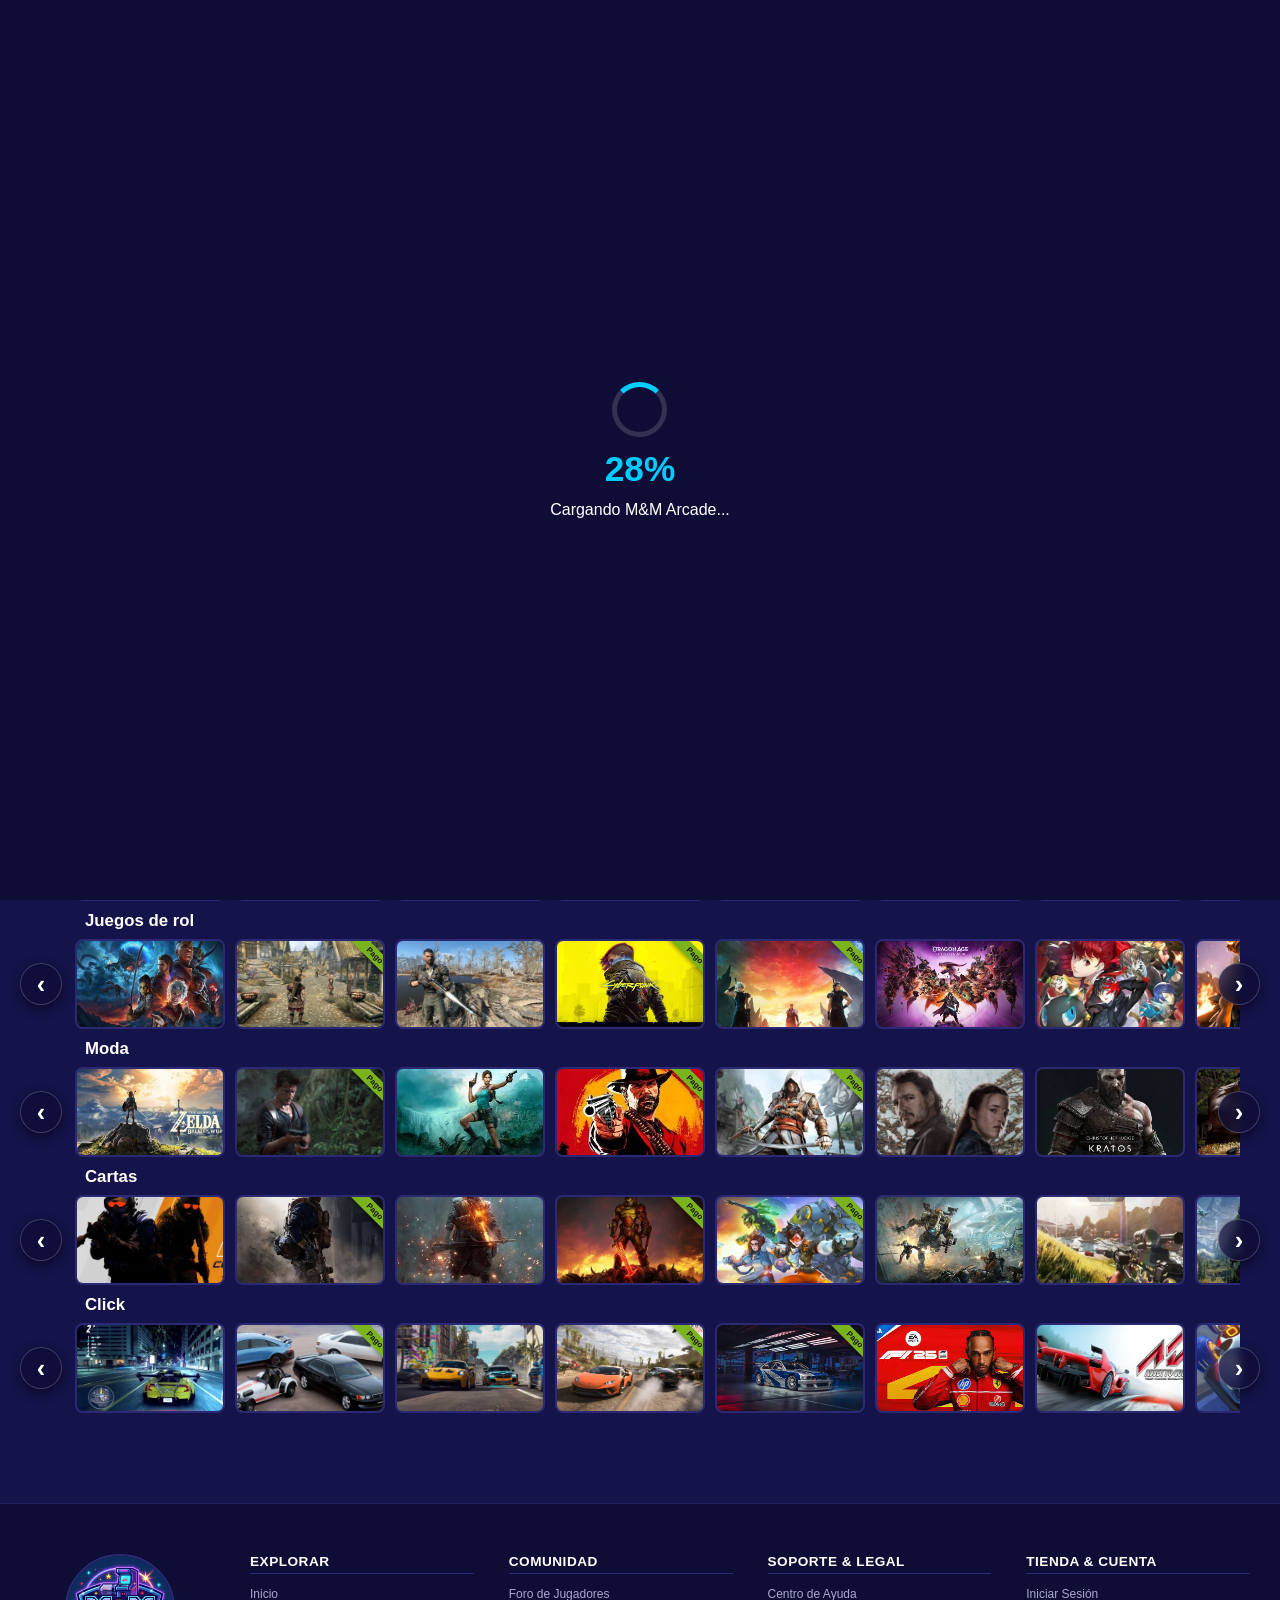
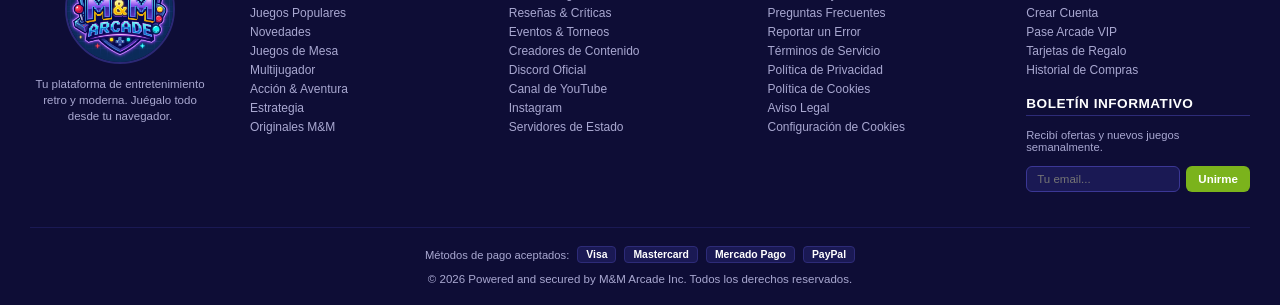
==== TP2/index.html @ 1d1cae86 "Muevo entrega completa a carpeta TP2" ====
<!DOCTYPE html>
<html lang="es">

<head>
  <meta charset="UTF-8">
  <meta name="viewport" content="width=device-width, initial-scale=1.0">
  <title>M&M Arcade</title>
  <!-- Estilos globales compartidos -->
  <link rel="stylesheet" href="css/styles.css">
  <!-- Estilos específicos de la portada -->
  <link rel="stylesheet" href="css/index.css">
</head>

<body>
<div id="loaderScreen" class="loader-screen">
  <div class="loader-content">
    <div class="spinner"></div>
    <span id="loaderPercent" class="loader-percent">0%</span>
    <p>Cargando M&M Arcade...</p>
  </div>
</div>
  <!-- =========================================================
       Navegación Superior (Navbar)
       ========================================================= -->
  <header class="navbar">
    <div class="navbar-container">
      
      <!-- Botón de Menú Hamburguesa + logo-->
      <div class="nav-left">
        <button id="btnOpenMenu" class="icon-btn" aria-label="Abrir menú">
          <img src="Assets/Iconos/Menu.png" alt="Menú" class="hamburger-icon-img">
        </button>
        <div class="brand-logo">
          <a href="index.html" class="logo-link">
            <span class="logo-text">
              <span class="logo-mm">M&M</span>
              <span class="logo-arcade">ARCADE</span>
            </span>
          </a>
        </div>
      </div>

      <!-- Barra de Búsqueda -->
      <div class="nav-center">
        <div class="search-box">
          <!-- ÍCONO LUPA SVG/PNG -->
          <img src="Assets/Iconos/Search.png" alt="Buscar" class="search-icon-img">
          <input type="text" placeholder="Buscar juegos..." class="search-input">
        </div>
      </div>

      <!-- Botón Perfil de Usuario con Avatar -->
      <div class="nav-right">
        <button id="btnOpenUserMenu" class="user-avatar-btn">
        <img src="Assets/Iconos/Avatar.png" alt="Perfil de usuario" class="user-avatar-img">
        </button>
      </div>

    </div>
  </header>


  <!-- =========================================================
       Menú Desplegable Lateral (Navegación Principal)
       ========================================================= -->

<aside id="sideMenu" class="side-menu">
  <div class="side-menu-header">
    <div class="side-menu-brand">
      <!-- Logo o Icono del juego en el menú -->
      <img src="Assets/LogoChico.jpeg" alt="M&M Games" class="mini-logo-img">
      <span class="side-menu-title">Games</span>
    </div>
    <button id="btnCloseMenu" class="close-btn" aria-label="Cerrar menú">✕</button>
  </div>

  <nav class="side-menu-nav">
    <ul>
      <li><a href="#"><img src="Assets/Iconos/home.png" alt="Inicio" class="menu-icon-img">Inicio</a></li>
      <li><a href="#"><img src="Assets/Iconos/recientes.png" alt="Recientes" class="menu-icon-img">Recientes</a></li>
      <li><a href="#"><img src="Assets/Iconos/nuevos.png" alt="Nuevos" class="menu-icon-img">Nuevos</a></li>
      <li><a href="#"><img src="Assets/Iconos/moda.png" alt="De moda" class="menu-icon-img">De moda</a></li>
      <li><a href="#"><img src="Assets/Iconos/actualizados.png" alt="Actualizados" class="menu-icon-img">Actualizados</a></li>
      <li><a href="#"><img src="Assets/Iconos/multijugador.png" alt="Multijugador" class="menu-icon-img">Multijugador</a></li>
      <li><a href="#"><img src="Assets/Iconos/original.png" alt="Originales" class="menu-icon-img">Originales</a></li>
      <li><a href="#"><img src="Assets/Iconos/pagos.png" alt="Pagos" class="menu-icon-img">Pagos</a></li>
    </ul>

    <hr class="menu-divider">

    <!-- INICIO DE EDICIÓN: VÍNCULOS HASH A LOS IDS DE LAS SECCIONES DE CATEGORÍA -->
    <ul class="categories-list">
      <li><a href="#cat-aventura">Aventura</a></li>
      <li><a href="#cat-disparos">Disparos</a></li>
      <li><a href="#cat-autos">Autos</a></li>
      <li><a href="#cat-rol">Juegos de rol</a></li>
      <li><a href="#cat-moda">Moda</a></li>
      <li><a href="#cat-cartas">Cartas</a></li>
      <li><a href="#cat-click">Click</a></li>
    </ul>
    <!-- FIN DE EDICIÓN: VÍNCULOS HASH A LOS IDS DE LAS SECCIONES DE CATEGORÍA -->
  </nav>
</aside>


  <!-- =========================================================
       Menú Desplegable del Perfil de Usuario (Derecha)
       ========================================================= -->

       <div id="userMenu" class="user-popover">
        <div class="user-popover-arrow"></div>
        <div class="user-popover-header">
          <span class="user-name">Nombre del usuario</span>
          <button id="btnCloseUserMenu" class="close-btn-sm" aria-label="Cerrar menú usuario">✕</button>
        </div>  
      
        <ul class="user-menu-list">
          <li><a href="#"><img src="Assets/Iconos/perfil.png" alt="Mi Perfil" class="menu-icon-img">Mi Perfil</a></li>
          <li><a href="#"><img src="Assets/Iconos/favorito.png" alt="Favoritos" class="menu-icon-img">Favoritos</a></li>
          <li><a href="#"><img src="Assets/Iconos/compras.png" alt="Mis Compras" class="menu-icon-img">Mis Compras</a></li>
          <li><a href="#"><img src="Assets/Iconos/config.png" alt="Configuración" class="menu-icon-img">Configuración</a></li>
          <li><a href="#"><img src="Assets/Iconos/carrito.png" alt="Carrito" class="menu-icon-img">Carrito</a></li>
          <li><a href="#"><img src="Assets/Iconos/dark.png" alt="Dark Mode" class="menu-icon-img">Dark Mode</a></li>
          <li><a href="#"><img src="Assets/Iconos/soporte.png" alt="Ayuda Soporte" class="menu-icon-img">Ayuda Soporte</a></li>
          <li><a href="login.html"><img src="Assets/Iconos/logout.png" alt="Cerrar Sesión" class="menu-icon-img">Cerrar Sesión</a></li>
        </ul>
      </div>

  <!-- Capa oscura para cerrar menús al tocar afuera -->
  <div id="backdropOverlay" class="backdrop-overlay"></div>


  <!-- =========================================================
       Contenido Principal de la Página (Home)
       ========================================================= -->

  <main class="main-content">

    <!-- Carrusel Principal (Tarjetas Horizontales Destacadas) -->
    <section class="hero-carousel-section">
      <div class="carousel-wrapper">
        <button class="carousel-arrow left-arrow" id="heroLeftArrow">&#8249;</button>
    
        <div class="hero-cards-container" id="heroCardsContainer">
          <article class="hero-card pos-left">
            <img src="Assets/caratula.png" alt="Juego Destacado 1" class="card-img">
            <div class="card-gradient-overlay"></div>
            <span class="game-title">Peg solitarie: Edicion Tomb Rider</span>
          </article>
    
          <article class="hero-card pos-center">
            <img src="Assets/caratula.png" alt="Juego Destacado 2" class="card-img">
            <div class="card-gradient-overlay"></div>
            <span class="game-title">Peg solitarie: Edicion Tomb Rider</span>
          </article>
    
          <article class="hero-card pos-right">
            <img src="Assets/caratula.png" alt="Juego Destacado 3" class="card-img">
            <div class="card-gradient-overlay"></div>
            <span class="game-title">Peg solitarie: Edicion Tomb Rider</span>
          </article>
        </div>
    
        <button class="carousel-arrow right-arrow" id="heroRightArrow">&#8250;</button>
      </div>
    </section>

    <!-- =========================================================
         CATÁLOGO DINÁMICO API V2 / FALLBACK LOCAL
         ========================================================= -->
    <section class="category-block">
      <h2 class="category-title">Catálogo Completo</h2>
      <div class="carousel-wrapper">
        <button class="carousel-arrow left-arrow btn-hover-2">&#8249;</button>

        <div class="category-cards-container" id="api-games-container">
        </div>

        <button class="carousel-arrow right-arrow btn-hover-2">&#8250;</button>
      </div>
    </section>

    <!-- =========================================================
         Categorías de Juegos (Carruseles Horizontales Hardcodeados)
         ========================================================= -->

    <!-- INICIO DE EDICIÓN: AGREGADOS IDS ÚNICOS A CADA SECCIÓN DE CATEGORÍA PARA PERMITIR SCROLL DESDE EL MENÚ -->
    <!-- Categoría 1: Aventura -->
    <section class="category-block" id="cat-aventura">
      <h2 class="category-title">Aventura</h2>
      <div class="carousel-wrapper">
        <button class="carousel-arrow left-arrow btn-hover-2" id="heroLeftArrow">&#8249;</button>

        <div class="category-cards-container">
          <article class="game-card">
            <img src="Assets/The Legend of Zelda.avif" alt="The Legend of Zelda: Breath of the Wild" class="card-img">
            <div class="card-gradient-overlay"></div>
            <span class="game-title">The Legend of Zelda: Breath of the Wild</span>
          </article>

          <article class="game-card is-paid">
            <img src="Assets/uncharted.jpeg" alt="Uncharted 4: A Thief's End" class="card-img">
            <span class="badge-pago">Pago</span>
            <div class="card-gradient-overlay"></div>
            <span class="game-title">Uncharted 4: A Thief's End</span>
          </article>

          <article class="game-card">
            <img src="Assets/Tomb Raider.jpeg" alt="Tomb Raider" class="card-img">
            <div class="card-gradient-overlay"></div>
            <span class="game-title">Tomb Raider</span>
          </article>

          <article class="game-card is-paid">
            <img src="Assets/Red Dead Redemption 2.webp" alt="Red Dead Redemption 2" class="card-img">
            <span class="badge-pago">Pago</span>
            <div class="card-gradient-overlay"></div>
            <span class="game-title">Red Dead Redemption 2</span>
          </article>

          <article class="game-card is-paid">
            <img src="Assets/Assassin's Creed.webp" alt="Assassin's Creed IV: Black Flag" class="card-img">
            <span class="badge-pago">Pago</span>
            <div class="card-gradient-overlay"></div>
            <span class="game-title">Assassin's Creed IV: Black Flag</span>
          </article>

          <article class="game-card">
            <img src="Assets/The Last of Us.jpeg" alt="The Last of Us" class="card-img">
            <div class="card-gradient-overlay"></div>
            <span class="game-title">The Last of Us</span>
          </article>

          <article class="game-card">
            <img src="Assets/God of War.webp" alt="God of War" class="card-img">
            <div class="card-gradient-overlay"></div>
            <span class="game-title">God of War</span>
          </article>

          <article class="game-card is-paid">
            <img src="Assets/Indiana Jones.webp" alt="Indiana Jones and the Great Circle" class="card-img">
            <span class="badge-pago">Pago</span>
            <div class="card-gradient-overlay"></div>
            <span class="game-title">Indiana Jones and the Great Circle</span>
          </article>

          <article class="game-card">
            <img src="Assets/Life is Strange.jpeg" alt="Life is Strange" class="card-img">
            <div class="card-gradient-overlay"></div>
            <span class="game-title">Life is Strange</span>
          </article>

          <article class="game-card is-paid">
            <img src="Assets/Ghost of Tsushima.webp" alt="Ghost of Tsushima" class="card-img">
            <span class="badge-pago">Pago</span>
            <div class="card-gradient-overlay"></div>
            <span class="game-title">Ghost of Tsushima</span>
          </article>
        </div>

        <button class="carousel-arrow right-arrow btn-hover-2" id="heroRightArrow">&#8250;</button>
      </div>
    </section>

    <!-- Categoría 2: Disparos -->
    <section class="category-block" id="cat-disparos">
      <h2 class="category-title">Disparos</h2>
      <div class="carousel-wrapper">
        <button class="carousel-arrow left-arrow btn-hover-2" id="heroLeftArrow">&#8249;</button>

        <div class="category-cards-container">
          <article class="game-card">
            <img src="Assets/Counter-Strike 2.webp" alt="Counter-Strike 2" class="card-img">
            <div class="card-gradient-overlay"></div>
            <span class="game-title">Counter-Strike 2</span>
          </article>

          <article class="game-card is-paid">
            <img src="Assets/Call of Duty.webp" alt="Call of Duty" class="card-img">
            <span class="badge-pago">Pago</span>
            <div class="card-gradient-overlay"></div>
            <span class="game-title">Call of Duty</span>
          </article>

          <article class="game-card">
            <img src="Assets/Battlefield 1.webp" alt="Battlefield 1" class="card-img">
            <div class="card-gradient-overlay"></div>
            <span class="game-title">Battlefield 1</span>
          </article>

          <article class="game-card is-paid">
            <img src="Assets/DOOM Eternal.webp" alt="DOOM Eternal" class="card-img">
            <span class="badge-pago">Pago</span>
            <div class="card-gradient-overlay"></div>
            <span class="game-title">DOOM Eternal</span>
          </article>

          <article class="game-card is-paid">
            <img src="Assets/Valorant.webp" alt="Valorant" class="card-img">
            <span class="badge-pago">Pago</span>
            <div class="card-gradient-overlay"></div>
            <span class="game-title">Valorant</span>
          </article>

          <article class="game-card">
            <img src="Assets/Overwatch.jpeg" alt="Overwatch" class="card-img">
            <div class="card-gradient-overlay"></div>
            <span class="game-title">Overwatch</span>
          </article>

          <article class="game-card">
            <img src="Assets/Apex Legends.webp" alt="Apex Legends" class="card-img">
            <div class="card-gradient-overlay"></div>
            <span class="game-title">Apex Legends</span>
          </article>

          <article class="game-card is-paid">
            <img src="Assets/Halo Infinite.webp" alt="Halo Infinite" class="card-img">
            <span class="badge-pago">Pago</span>
            <div class="card-gradient-overlay"></div>
            <span class="game-title">Halo Infinite</span>
          </article>

          <article class="game-card">
            <img src="Assets/Far Cry 6.jpeg" alt="Far Cry 6" class="card-img">
            <div class="card-gradient-overlay"></div>
            <span class="game-title">Far Cry 6</span>
          </article>

          <article class="game-card is-paid">
            <img src="Assets/Titanfall 2.webp" alt="Titanfall 2" class="card-img">
            <span class="badge-pago">Pago</span>
            <div class="card-gradient-overlay"></div>
            <span class="game-title">Titanfall 2</span>
          </article>
        </div>

        <button class="carousel-arrow right-arrow btn-hover-2" id="heroRightArrow">&#8250;</button>
      </div>
    </section>

    <!-- Categoría 3: Autos -->
    <section class="category-block" id="cat-autos">
      <h2 class="category-title">Autos</h2>
      <div class="carousel-wrapper">
        <button class="carousel-arrow left-arrow btn-hover-2" id="heroLeftArrow">&#8249;</button>

        <div class="category-cards-container">
          <article class="game-card">
            <img src="Assets/Forza Horizon.webp" alt="Forza Horizon" class="card-img">
            <div class="card-gradient-overlay"></div>
            <span class="game-title">Forza Horizon</span>
          </article>

          <article class="game-card is-paid">
            <img src="Assets/Gran Turismo.webp" alt="Gran Turismo" class="card-img">
            <span class="badge-pago">Pago</span>
            <div class="card-gradient-overlay"></div>
            <span class="game-title">Gran Turismo</span>
          </article>

          <article class="game-card">
            <img src="Assets/Need for Speed Heat.webp" alt="Need for Speed Heat" class="card-img">
            <div class="card-gradient-overlay"></div>
            <span class="game-title">Need for Speed Heat</span>
          </article>

          <article class="game-card is-paid">
            <img src="Assets/Burnout Paradise Remastered.jpeg" alt="Burnout Paradise Remastered" class="card-img">
            <span class="badge-pago">Pago</span>
            <div class="card-gradient-overlay"></div>
            <span class="game-title">Burnout Paradise Remastered</span>
          </article>

          <article class="game-card is-paid">
            <img src="Assets/Need for Speed Most Wanted.webp" alt="Need for Speed Most Wanted" class="card-img">
            <span class="badge-pago">Pago</span>
            <div class="card-gradient-overlay"></div>
            <span class="game-title">Need for Speed Most Wanted</span>
          </article>

          <article class="game-card">
            <img src="Assets/The Crew Motorfest.jpeg" alt="The Crew Motorfest" class="card-img">
            <div class="card-gradient-overlay"></div>
            <span class="game-title">The Crew Motorfest</span>
          </article>

          <article class="game-card">
            <img src="Assets/F1 25.jpeg" alt="F1 25" class="card-img">
            <div class="card-gradient-overlay"></div>
            <span class="game-title">F1 25</span>
          </article>

          <article class="game-card">
            <img src="Assets/Dirt Rally.jpeg" alt="Dirt Rally" class="card-img">
            <div class="card-gradient-overlay"></div>
            <span class="game-title">Dirt Rally</span>
          </article>
        </div>

        <button class="carousel-arrow right-arrow btn-hover-2" id="heroRightArrow">&#8250;</button>
      </div>
    </section>

    <!-- Categoría 4: Juegos de rol -->
    <section class="category-block" id="cat-rol">
      <h2 class="category-title">Juegos de rol</h2>
      <div class="carousel-wrapper">
        <button class="carousel-arrow left-arrow btn-hover-2" id="heroLeftArrow">&#8249;</button>

        <div class="category-cards-container">
          <article class="game-card">
            <img src="Assets/he Witcher.jpeg" alt="The Witcher 3: Wild Hunt" class="card-img">
            <div class="card-gradient-overlay"></div>
            <span class="game-title">The Witcher 3: Wild Hunt</span>
          </article>

          <article class="game-card is-paid">
            <img src="Assets/Elden Ring.jpeg" alt="Elden Ring" class="card-img">
            <span class="badge-pago">Pago</span>
            <div class="card-gradient-overlay"></div>
            <span class="game-title">Elden Ring</span>
          </article>

          <article class="game-card">
            <img src="Assets/Skyrim.jpeg" alt="Skyrim" class="card-img">
            <div class="card-gradient-overlay"></div>
            <span class="game-title">Skyrim</span>
          </article>

          <article class="game-card is-paid">
            <img src="Assets/Fallout 4.jpeg" alt="Fallout 4" class="card-img">
            <span class="badge-pago">Pago</span>
            <div class="card-gradient-overlay"></div>
            <span class="game-title">Fallout 4</span>
          </article>

          <article class="game-card is-paid">
            <img src="Assets/Cyberpunk 2077.jpeg" alt="Cyberpunk 2077" class="card-img">
            <span class="badge-pago">Pago</span>
            <div class="card-gradient-overlay"></div>
            <span class="game-title">Cyberpunk 2077</span>
          </article>

          <article class="game-card">
            <img src="Assets/Final Fantasy VII Rebirth.jpeg" alt="Final Fantasy VII Rebirth" class="card-img">
            <div class="card-gradient-overlay"></div>
            <span class="game-title">Final Fantasy VII Rebirth</span>
          </article>

          <article class="game-card">
            <img src="Assets/Persona 5 Royal.jpeg" alt="Persona 5 Royal" class="card-img">
            <div class="card-gradient-overlay"></div>
            <span class="game-title">Persona 5 Royal</span>
          </article>

          <article class="game-card">
            <img src="Assets/Dragon.jpeg" alt="Dragon Age: The Veilguard" class="card-img">
            <div class="card-gradient-overlay"></div>
            <span class="game-title">Dragon Age: The Veilguard</span>
          </article>

          <article class="game-card is-paid">
            <img src="Assets/Mario Kart 8 Deluxe.jpeg" alt="Mario Kart 8 Deluxe" class="card-img">
            <span class="badge-pago">Pago</span>
            <div class="card-gradient-overlay"></div>
            <span class="game-title">Mario Kart 8 Deluxe</span>
          </article>
        </div>

        <button class="carousel-arrow right-arrow btn-hover-2" id="heroRightArrow">&#8250;</button>
      </div>
    </section>

    <!-- Categoría 5: Moda -->
    <section class="category-block" id="cat-moda">
      <h2 class="category-title">Moda</h2>
      <div class="carousel-wrapper">
        <button class="carousel-arrow left-arrow btn-hover-2" id="heroLeftArrow">&#8249;</button>

        <div class="category-cards-container">
          <article class="game-card">
            <img src="Assets/The Legend of Zelda.avif" alt="The Legend of Zelda: Breath of the Wild" class="card-img">
            <div class="card-gradient-overlay"></div>
            <span class="game-title">The Legend of Zelda: Breath of the Wild</span>
          </article>

          <article class="game-card is-paid">
            <img src="Assets/uncharted.jpeg" alt="Uncharted 4: A Thief's End" class="card-img">
            <span class="badge-pago">Pago</span>
            <div class="card-gradient-overlay"></div>
            <span class="game-title">Uncharted 4: A Thief's End</span>
          </article>

          <article class="game-card">
            <img src="Assets/Tomb Raider.jpeg" alt="Tomb Raider" class="card-img">
            <div class="card-gradient-overlay"></div>
            <span class="game-title">Tomb Raider</span>
          </article>

          <article class="game-card is-paid">
            <img src="Assets/Red Dead Redemption 2.webp" alt="Red Dead Redemption 2" class="card-img">
            <span class="badge-pago">Pago</span>
            <div class="card-gradient-overlay"></div>
            <span class="game-title">Red Dead Redemption 2</span>
          </article>

          <article class="game-card is-paid">
            <img src="Assets/Assassin's Creed.webp" alt="Assassin's Creed IV: Black Flag" class="card-img">
            <span class="badge-pago">Pago</span>
            <div class="card-gradient-overlay"></div>
            <span class="game-title">Assassin's Creed IV: Black Flag</span>
          </article>

          <article class="game-card">
            <img src="Assets/The Last of Us.jpeg" alt="The Last of Us" class="card-img">
            <div class="card-gradient-overlay"></div>
            <span class="game-title">The Last of Us</span>
          </article>

          <article class="game-card">
            <img src="Assets/God of War.webp" alt="God of War" class="card-img">
            <div class="card-gradient-overlay"></div>
            <span class="game-title">God of War</span>
          </article>

          <article class="game-card is-paid">
            <img src="Assets/Indiana Jones.webp" alt="Indiana Jones and the Great Circle" class="card-img">
            <span class="badge-pago">Pago</span>
            <div class="card-gradient-overlay"></div>
            <span class="game-title">Indiana Jones and the Great Circle</span>
          </article>

          <article class="game-card">
            <img src="Assets/Life is Strange.jpeg" alt="Life is Strange" class="card-img">
            <div class="card-gradient-overlay"></div>
            <span class="game-title">Life is Strange</span>
          </article>

          <article class="game-card is-paid">
            <img src="Assets/Ghost of Tsushima.webp" alt="Ghost of Tsushima" class="card-img">
            <span class="badge-pago">Pago</span>
            <div class="card-gradient-overlay"></div>
            <span class="game-title">Ghost of Tsushima</span>
          </article>
        </div>

        <button class="carousel-arrow right-arrow btn-hover-2" id="heroRightArrow">&#8250;</button>
      </div>
    </section>

    <!-- Categoría 6: Cartas -->
    <section class="category-block" id="cat-cartas">
      <h2 class="category-title">Cartas</h2>
      <div class="carousel-wrapper">
        <button class="carousel-arrow left-arrow btn-hover-2" id="heroLeftArrow">&#8249;</button>

        <div class="category-cards-container">
          <article class="game-card">
            <img src="Assets/Counter-Strike 2.webp" alt="Counter-Strike 2" class="card-img">
            <div class="card-gradient-overlay"></div>
            <span class="game-title">Counter-Strike 2</span>
          </article>

          <article class="game-card is-paid">
            <img src="Assets/Call of Duty.webp" alt="Call of Duty" class="card-img">
            <span class="badge-pago">Pago</span>
            <div class="card-gradient-overlay"></div>
            <span class="game-title">Call of Duty</span>
          </article>

          <article class="game-card">
            <img src="Assets/Battlefield 1.webp" alt="Battlefield 1" class="card-img">
            <div class="card-gradient-overlay"></div>
            <span class="game-title">Battlefield 1</span>
          </article>

          <article class="game-card is-paid">
            <img src="Assets/DOOM Eternal.webp" alt="DOOM Eternal" class="card-img">
            <span class="badge-pago">Pago</span>
            <div class="card-gradient-overlay"></div>
            <span class="game-title">DOOM Eternal</span>
          </article>

          <article class="game-card is-paid">
            <img src="Assets/Valorant.webp" alt="Valorant" class="card-img">
            <span class="badge-pago">Pago</span>
            <div class="card-gradient-overlay"></div>
            <span class="game-title">Valorant</span>
          </article>

          <article class="game-card">
            <img src="Assets/Overwatch.jpeg" alt="Overwatch" class="card-img">
            <div class="card-gradient-overlay"></div>
            <span class="game-title">Overwatch</span>
          </article>

          <article class="game-card">
            <img src="Assets/Apex Legends.webp" alt="Apex Legends" class="card-img">
            <div class="card-gradient-overlay"></div>
            <span class="game-title">Apex Legends</span>
          </article>

          <article class="game-card is-paid">
            <img src="Assets/Halo Infinite.webp" alt="Halo Infinite" class="card-img">
            <span class="badge-pago">Pago</span>
            <div class="card-gradient-overlay"></div>
            <span class="game-title">Halo Infinite</span>
          </article>

          <article class="game-card">
            <img src="Assets/Far Cry 6.jpeg" alt="Far Cry 6" class="card-img">
            <div class="card-gradient-overlay"></div>
            <span class="game-title">Far Cry 6</span>
          </article>

          <article class="game-card is-paid">
            <img src="Assets/Titanfall 2.webp" alt="Titanfall 2" class="card-img">
            <span class="badge-pago">Pago</span>
            <div class="card-gradient-overlay"></div>
            <span class="game-title">Titanfall 2</span>
          </article>
        </div>

        <button class="carousel-arrow right-arrow btn-hover-2" id="heroRightArrow">&#8250;</button>
      </div>
    </section>

    <!-- Categoría 7: Click -->
    <section class="category-block" id="cat-click">
      <h2 class="category-title">Click</h2>
      <div class="carousel-wrapper">
        <button class="carousel-arrow left-arrow btn-hover-2" id="heroLeftArrow">&#8249;</button>

        <div class="category-cards-container">
          <article class="game-card">
            <img src="Assets/Forza Horizon.webp" alt="Forza Horizon" class="card-img">
            <div class="card-gradient-overlay"></div>
            <span class="game-title">Forza Horizon</span>
          </article>

          <article class="game-card is-paid">
            <img src="Assets/Gran Turismo.webp" alt="Gran Turismo" class="card-img">
            <span class="badge-pago">Pago</span>
            <div class="card-gradient-overlay"></div>
            <span class="game-title">Gran Turismo</span>
          </article>

          <article class="game-card">
            <img src="Assets/Need for Speed Heat.webp" alt="Need for Speed Heat" class="card-img">
            <div class="card-gradient-overlay"></div>
            <span class="game-title">Need for Speed Heat</span>
          </article>

          <article class="game-card is-paid">
            <img src="Assets/Burnout Paradise Remastered.jpeg" alt="Burnout Paradise Remastered" class="card-img">
            <span class="badge-pago">Pago</span>
            <div class="card-gradient-overlay"></div>
            <span class="game-title">Burnout Paradise Remastered</span>
          </article>

          <article class="game-card is-paid">
            <img src="Assets/Need for Speed Most Wanted.webp" alt="Need for Speed Most Wanted" class="card-img">
            <span class="badge-pago">Pago</span>
            <div class="card-gradient-overlay"></div>
            <span class="game-title">Need for Speed Most Wanted</span>
          </article>

          <article class="game-card">
            <img src="Assets/The Crew Motorfest.jpeg" alt="The Crew Motorfest" class="card-img">
            <div class="card-gradient-overlay"></div>
            <span class="game-title">The Crew Motorfest</span>
          </article>

          <article class="game-card">
            <img src="Assets/F1 25.jpeg" alt="F1 25" class="card-img">
            <div class="card-gradient-overlay"></div>
            <span class="game-title">F1 25</span>
          </article>

          <article class="game-card">
            <img src="Assets/Dirt Rally.jpeg" alt="Dirt Rally" class="card-img">
            <div class="card-gradient-overlay"></div>
            <span class="game-title">Dirt Rally</span>
          </article>
        </div>

        <button class="carousel-arrow right-arrow btn-hover-2" id="heroRightArrow">&#8250;</button>
      </div>
    </section>
    <!-- FIN DE EDICIÓN: AGREGADOS IDS ÚNICOS A CADA SECCIÓN DE CATEGORÍA -->

  </main>


  <!-- =========================================================
       Pie de Página Extendido (Fat Footer)
       ========================================================= -->
       
  <footer class="fat-footer">
  <div class="footer-container">
    
    <!-- Columna Logo + Resumen del sitio -->
    <div class="footer-brand-col">
      <div class="footer-logo-placeholder">
        <img src="Assets/LogoGrande.jpeg" alt="M&M Arcade Logo" class="footer-logo-img">
      </div>
      <p class="footer-brand-desc">Tu plataforma de entretenimiento retro y moderna. Juégalo todo desde tu navegador.</p>
    </div>

    <!-- Grilla de Enlaces Ampliada (4 Columnas) -->
    <div class="footer-links-grid">
      
      <!-- Columna 1: Explorar -->
      <div class="footer-col">
        <h4>Explorar</h4>
        <a href="index.html">Inicio</a>
        <a href="#">Juegos Populares</a>
        <a href="#">Novedades</a>
        <a href="#">Juegos de Mesa</a>
        <a href="#">Multijugador</a>
        <a href="#">Acción & Aventura</a>
        <a href="#">Estrategia</a>
        <a href="#">Originales M&M</a>
      </div>

      <!-- Columna 2: Comunidad & Social -->
      <div class="footer-col">
        <h4>Comunidad</h4>
        <a href="#">Foro de Jugadores</a>
        <a href="#">Reseñas & Críticas</a>
        <a href="#">Eventos & Torneos</a>
        <a href="#">Creadores de Contenido</a>
        <a href="#">Discord Oficial</a>
        <a href="#">Canal de YouTube</a>
        <a href="#">Instagram</a>
        <a href="#">Servidores de Estado</a>
      </div>

      <!-- Columna 3: Soporte & Legales -->
      <div class="footer-col">
        <h4>Soporte & Legal</h4>
        <a href="#">Centro de Ayuda</a>
        <a href="#">Preguntas Frecuentes</a>
        <a href="#">Reportar un Error</a>
        <a href="#">Términos de Servicio</a>
        <a href="#">Política de Privacidad</a>
        <a href="#">Política de Cookies</a>
        <a href="#">Aviso Legal</a>
        <a href="#">Configuración de Cookies</a>
      </div>

      <!-- Columna 4: Tienda & Newsletter -->
      <div class="footer-col footer-col-newsletter">
        <h4>Tienda & Cuenta</h4>
        <a href="login.html">Iniciar Sesión</a>
        <a href="register.html">Crear Cuenta</a>
        <a href="#">Pase Arcade VIP</a>
        <a href="#">Tarjetas de Regalo</a>
        <a href="#">Historial de Compras</a>
        
        <h4 style="margin-top: 14px;">Boletín Informativo</h4>
        <p class="newsletter-desc">Recibí ofertas y nuevos juegos semanalmente.</p>
        <form class="footer-newsletter-form" onsubmit="event.preventDefault();">
          <input type="email" placeholder="Tu email..." required>
          <button type="submit">Unirme</button>
        </form>
      </div>

    </div>

  </div>

  <!-- Sección inferior: Medios de pago y Copyright -->
  <div class="footer-bottom">
    <div class="footer-payments">
      <span>Métodos de pago aceptados:</span>
      <span class="payment-badge">Visa</span>
      <span class="payment-badge">Mastercard</span>
      <span class="payment-badge">Mercado Pago</span>
      <span class="payment-badge">PayPal</span>
    </div>
    <p>© 2026 Powered and secured by M&M Arcade Inc. Todos los derechos reservados.</p>
  </div>
</footer>

  <!-- JS común a todo el sitio -->
  <script src="js/script.js"></script>
  <!-- JS exclusivo de la portada -->
  <script src="js/index.js"></script>
</body>
</html>
---- TP2/css/styles.css ----
/* =========================================================
   1. RESET GENERAL Y VARIABLES DE COLOR
   ========================================================= */
   * {
    margin: 0;
    padding: 0;
    box-sizing: border-box;
  }
  
  :root {
    --bg-main: #14134a;          /* Azul oscuro de fondo general */
    --bg-header: #0e0d36;        /* Azul aún más oscuro para el header */
    --bg-card: #2b2875;          /* Púrpura/Azul para las tarjetas por defecto */
    --primary-green: #7bb31c;     /* Verde para el botón 'A Jugar' y badge 'Pago' */
    --primary-green-hover: #93d424; /* Verde más claro al hacer hover */
    --text-white: #ffffff;
    --text-muted: #a9a8d1;
    --navbar-height: 64px;       /* Alto real del navbar sticky */
  }
  
  body {
    font-family: Arial, Helvetica, sans-serif;
    background-color: var(--bg-main);
    color: var(--text-white);
    overflow-x: hidden;
  }
  
  /* =========================================================
     2. NAVBAR SUPERIOR (UNIFORME, LOGO M&M ARCADE E ÍCONOS)
     ========================================================= */
  .navbar {
    background-color: var(--bg-header);
    position: sticky;
    top: 0;
    z-index: 100;
    border-bottom: 1px solid #1f1d5e;
    height: 64px;
    display: flex;
    align-items: center;
  }
  
  .navbar-container {
    display: grid;
    grid-template-columns: 1fr 2fr 1fr;
    align-items: center;
    width: 100%;
    max-width: 100%;
    padding: 0 40px;
  }
  
  .nav-left {
    display: flex;
    align-items: center;
    gap: 16px;
  }
  
  .nav-center {
    display: flex;
    justify-content: center;
  }
  
  .nav-right {
    display: flex;
    justify-content: flex-end;
  }
  
  .icon-btn {
    background: none;
    border: none;
    cursor: pointer;
    padding: 4px;
    display: flex;
    align-items: center;
    justify-content: center;
    transition: transform 0.2s ease, filter 0.2s ease;
  }
  
  .hamburger-icon-img {
    width: 26px;
    height: 26px;
    object-fit: contain;
    display: block;
    filter: drop-shadow(0 0 5px rgba(0, 204, 255, 0.8));
    transition: transform 0.2s ease, filter 0.2s ease;
  }
  
  .icon-btn:hover {
    transform: scale(1.12);
  }
  
  .icon-btn:hover .hamburger-icon-img {
    transform: scale(1.12);
    filter: drop-shadow(0 0 10px rgba(0, 204, 255, 1));
  }
  
  .logo-link {
    display: flex;
    align-items: center;
    gap: 10px;
    text-decoration: none;
  }
  
  .logo-img {
    max-height: 35px;
    width: auto;
    display: block;
    object-fit: contain;
  }
  
  .logo-text {
    font-family: 'Arial Black', Gadget, sans-serif;
    font-weight: 900;
    font-size: 1.25rem;
    letter-spacing: 1px;
    display: flex;
    align-items: center;
    gap: 6px;
    user-select: none;
  }
  
  .logo-mm {
    color: #00a2ff;
    -webkit-text-stroke: 1.5px #ffe600;
    text-shadow: 0 0 6px rgba(255, 230, 0, 0.4);
  }
  
  .logo-arcade {
    color: #8b3dff;
    font-size: 1.15rem;
    -webkit-text-stroke: 1.2px #00e1ff;
    text-shadow: 0 0 8px rgba(0, 225, 255, 0.5);
  }
  
  .search-box {
    width: 100%;
    max-width: 500px;
    position: relative;
    display: flex;
    align-items: center;
  }
  
  .search-icon-img {
    position: absolute;
    left: 14px;
    width: 18px;
    height: 18px;
    object-fit: contain;
    filter: brightness(0) invert(1) drop-shadow(0 0 4px rgba(0, 204, 255, 0.6));
    opacity: 0.9;
  }
  
  .search-input {
    width: 100%;
    background-color: #1a1954;
    border: 1px solid #3b3795;
    border-radius: 20px;
    padding: 8px 16px 8px 38px;
    color: white;
    outline: none;
  }
  
/* =========================================================
   ANIMACIÓN AVATAR: GIRO ESTILO FICHA DE ARCADE
   ========================================================= */

   .user-avatar-btn {
    position: relative;
    background: transparent;
    border: none;
    cursor: pointer;
    padding: 0;
    display: flex;
    align-items: center;
    justify-content: center;
    perspective: 600px; /* PERMITE EL EFECTO 3D DE GIRO */
  }
  
  .user-avatar-img {
    width: 40px;
    height: 40px;
    border-radius: 50%;
    object-fit: cover;
    border: 2px solid #00ccff;
    transition: box-shadow 0.3s ease, border-color 0.3s ease;
  }
  
  /* EFECTO HOVER: BRILLO CELESTE ARCADE */
  .user-avatar-btn:hover .user-avatar-img {
    border-color: var(--primary-green, #7bb31c);
    box-shadow: 0 0 12px rgba(123, 179, 28, 0.7);
    animation: arcadeCoinFlip 0.6s cubic-bezier(0.4, 0, 0.2, 1);
  }
  
  
  /* KEYFRAMES REQUERIDOS: GIRO 3D + SCALE + SKEW */
  @keyframes arcadeCoinFlip {
    0% {
      transform: rotateY(0deg) scale(1) skewY(0deg);
    }
    50% {
      transform: rotateY(180deg) scale(1.18) skewY(-4deg);
      box-shadow: 0 0 20px rgba(0, 204, 255, 0.9);
    }
    80% {
      transform: rotateY(360deg) scale(0.92) skewY(2deg);
    }
    100% {
      transform: rotateY(360deg) scale(1) skewY(0deg);
    }
  }
  
  /* =========================================================
     3. MENÚ DESPLEGABLE LATERAL (IZQUIERDA)
     ========================================================= */
  .side-menu {
    position: fixed;
    top: 0;
    left: -280px;
    width: 260px;
    height: 100vh;
    background-color: var(--bg-header);
    z-index: 200;
    transition: left 0.3s ease-in-out;
    padding: 20px;
    overflow-y: auto;
  }
  
  .side-menu.active {
    left: 0;
  }
  
  .side-menu-header {
    display: flex;
    align-items: center;
    justify-content: space-between;
    margin-bottom: 24px;
  }
  
  .side-menu-brand {
    display: flex;
    align-items: center;
    gap: 10px;
    font-weight: bold;
  }
  
  .mini-logo-img {
    max-height: 24px;
    width: auto;
    object-fit: contain;
  }
  
  .close-btn, .close-btn-sm {
    background: none;
    border: 1px solid #3b3795;
    color: white;
    border-radius: 50%;
    width: 28px;
    height: 28px;
    cursor: pointer;
    transition: border-color 0.2s ease, color 0.2s ease;
  }
  
  .close-btn:hover, .close-btn-sm:hover {
    border-color: #00ccff;
    color: #00ccff;
  }
  
  .side-menu-nav ul {
    list-style: none;
  }
  
  .side-menu-nav li {
    margin-bottom: 12px;
  }
  
  .side-menu-nav a {
    color: var(--text-white);
    text-decoration: none;
    font-size: 0.95rem;
    display: flex;
    align-items: center;
    padding: 6px 0;
    transition: color 0.2s;
  }
  
  .side-menu-nav a:hover {
    color: #00ccff;
  }
  
  .menu-icon-img {
    width: 20px !important;
    height: 20px !important;
    min-width: 20px !important;
    min-height: 20px !important;
    object-fit: contain !important;
    margin-right: 14px;
    flex-shrink: 0;
    display: block;
    filter: brightness(0) invert(1) !important;
    opacity: 0.9;
    transition: filter 0.2s ease, opacity 0.2s ease, transform 0.2s ease;
  }
  
  .side-menu-nav a:hover .menu-icon-img,
  .user-menu-list a:hover .menu-icon-img {
    filter: brightness(0) invert(1) drop-shadow(0 0 5px #00ccff) !important;
    opacity: 1;
    transform: scale(1.1);
  }
  
  .menu-divider {
    border: 0;
    height: 1px;
    background: #2d2b78;
    margin: 18px 0;
  }
  
  .backdrop-overlay {
    position: fixed;
    top: 0;
    left: 0;
    width: 100vw;
    height: 100vh;
    background: rgba(0, 0, 0, 0.5);
    z-index: 150;
    display: none;
  }
  
  .backdrop-overlay.active {
    display: block;
  }
  
  /* =========================================================
     4. MENÚ DESPLEGABLE USUARIO (DERECHA)
     ========================================================= */
  .user-popover {
    position: fixed;
    top: 60px;
    right: -320px;
    width: 260px;
    background-color: var(--bg-header);
    border-radius: 12px;
    padding: 18px;
    z-index: 200;
    box-shadow: 0 8px 24px rgba(0, 0, 0, 0.4);
    transition: right 0.3s ease-in-out;
  }
  
  .user-popover.active {
    right: 20px;
  }
  
  .user-popover-arrow {
    position: absolute;
    top: -8px;
    right: 18px;
    width: 0;
    height: 0;
    border-left: 8px solid transparent;
    border-right: 8px solid transparent;
    border-bottom: 8px solid var(--bg-header);
  }
  
  .user-popover-header {
    display: flex;
    align-items: center;
    gap: 10px;
    margin-bottom: 16px;
    border-bottom: 1px solid #2d2b78;
    padding-bottom: 12px;
  }
  
  .user-avatar-circle {
    width: 30px;
    height: 30px;
    border-radius: 50%;
    background: #3b3795;
    overflow: hidden;
  }
  
  .user-name {
    font-size: 0.9rem;
    font-weight: bold;
    flex: 1;
  }
  
  .user-menu-list {
    list-style: none;
  }
  
  .user-menu-list li {
    margin-bottom: 10px;
  }
  
  .user-menu-list a {
    color: var(--text-white);
    text-decoration: none;
    font-size: 0.88rem;
    display: flex;
    align-items: center;
    padding: 6px 0;
    transition: color 0.2s ease;
  }
  
  .user-menu-list a:hover {
    color: #00ccff;
  }
  
  /* =========================================================
     5. CONTENIDO GENERAL Y FLECHAS DE CARRUSEL
     ========================================================= */
  .main-content {
    width: 100%;
    max-width: 100%;
    padding: 30px 40px;
  }
  
  .carousel-wrapper {
    position: relative;
    display: flex;
    align-items: center;
  }
  
  .carousel-arrow {
    position: absolute;
    top: 50%;
    transform: translateY(-50%);
    z-index: 15;
    width: 42px;
    height: 42px;
    background-color: rgba(14, 13, 54, 0.75);
    border: 1px solid rgba(255, 255, 255, 0.2);
    border-radius: 50%;
    display: flex;
    align-items: center;
    justify-content: center;
    color: white;
    font-size: 1.6rem;
    font-weight: bold;
    cursor: pointer;
    box-shadow: 0 4px 12px rgba(0, 0, 0, 0.5);
    backdrop-filter: blur(4px);
    transition: background-color 0.2s ease, border-color 0.2s ease, transform 0.2s ease, color 0.2s ease;
  }
  
  .left-arrow { left: -20px; }
  .right-arrow { right: -20px; }
  
  .carousel-arrow:hover {
    background-color: var(--bg-header);
    border-color: #00ccff;
    color: #00ccff;
    transform: translateY(-50%) scale(1.08);
  }
  
  /* =========================================================
   6. FAT FOOTER EXTENDIDO
   ========================================================= */
.fat-footer {
  background-color: var(--bg-header);
  padding: 50px 30px 20px;
  margin-top: 50px;
  border-top: 1px solid #1f1d5e;
  width: 100%;
}

.footer-container {
  max-width: 1280px;
  margin: 0 auto;
  display: flex;
  gap: 40px;
  align-items: flex-start;
}

.footer-brand-col {
  width: 180px;
  flex-shrink: 0;
  display: flex;
  flex-direction: column;
  align-items: center;
  text-align: center;
}

.footer-logo-placeholder {
  width: 110px !important;
  height: 110px !important;
  border-radius: 50% !important;
  overflow: hidden !important;
  border: 2px solid #2b2875;
  background-color: #0e0d36;
  display: flex;
  align-items: center;
  justify-content: center;
  margin-bottom: 12px;
}

.footer-logo-placeholder img.footer-logo-img {
  width: 100% !important;
  height: 100% !important;
  object-fit: cover !important;
  display: block !important;
}

.footer-brand-desc {
  font-size: 0.72rem; /* LETRA MÁS CHICA */
  color: var(--text-muted);
  line-height: 1.4;
}

/* Grilla de 4 columnas de enlaces */
.footer-links-grid {
  display: grid;
  grid-template-columns: repeat(4, 1fr);
  gap: 20px 35px;
  flex: 1;
}

.footer-col {
  display: flex;
  flex-direction: column;
  gap: 5px;
}

.footer-col h4 {
  font-size: 0.85rem; /* TÍTULOS DE COLUMNA MÁS COMPACTOS */
  margin-bottom: 8px;
  color: var(--text-white);
  border-bottom: 1px solid #2d2b78;
  padding-bottom: 4px;
  text-transform: uppercase;
  letter-spacing: 0.5px;
}

.footer-col a {
  color: var(--text-muted);
  text-decoration: none;
  font-size: 0.75rem; /* ENLACES CON LETRA MÁS CHICA */
  transition: color 0.2s ease, transform 0.2s ease;
  display: inline-block;
}

.footer-col a:hover {
  color: #00ccff;
  transform: translateX(2px);
}

/* Newsletter dentro de la cuarta columna */
.newsletter-desc {
  font-size: 0.7rem;
  color: var(--text-muted);
  margin-bottom: 8px;
}

.footer-newsletter-form {
  display: flex;
  gap: 6px;
}

.footer-newsletter-form input {
  width: 100%;
  padding: 6px 10px;
  border-radius: 6px;
  border: 1px solid #3b3795;
  background-color: #1a1954;
  color: white;
  font-size: 0.72rem;
  outline: none;
}

.footer-newsletter-form input:focus {
  border-color: #00ccff;
}

.footer-newsletter-form button {
  background-color: var(--primary-green);
  color: white;
  border: none;
  border-radius: 6px;
  padding: 6px 12px;
  font-size: 0.72rem;
  font-weight: bold;
  cursor: pointer;
  transition: background-color 0.2s ease;
}

.footer-newsletter-form button:hover {
  background-color: var(--primary-green-hover);
}

/* Sección inferior con métodos de pago */
.footer-bottom {
  text-align: center;
  margin-top: 35px;
  padding-top: 18px;
  border-top: 1px solid #1a1954;
  font-size: 0.72rem; /* TEXTO INFERIOR MÁS CHICO */
  color: var(--text-muted);
  display: flex;
  flex-direction: column;
  gap: 10px;
  align-items: center;
}

.footer-payments {
  display: flex;
  align-items: center;
  gap: 8px;
  font-size: 0.7rem;
}

.payment-badge {
  background-color: #1a1954;
  border: 1px solid #2d2b78;
  padding: 2px 8px;
  border-radius: 4px;
  color: #ffffff;
  font-size: 0.65rem;
  font-weight: bold;
}
  
  /* =========================================================
     7. PANTALLA DE CARGA (LOADER 5s)
     ========================================================= */
  .loader-screen {
    position: fixed;
    top: 0;
    left: 0;
    width: 100vw;
    height: 100vh;
    background-color: #0e0d36;
    z-index: 9999;
    display: flex;
    align-items: center;
    justify-content: center;
  }
  
  .loader-content {
    display: flex;
    flex-direction: column;
    align-items: center;
    gap: 12px;
    color: white;
    font-family: Arial, sans-serif;
  }
  
  .spinner {
    width: 55px;
    height: 55px;
    border: 5px solid rgba(255, 255, 255, 0.15);
    border-top-color: #00ccff;
    border-radius: 50%;
    animation: spinLoader 0.9s linear infinite;
  }
  
  @keyframes spinLoader {
    to { transform: rotate(360deg); }
  }
  
  .loader-percent {
    font-size: 2.2rem;
    font-weight: bold;
    color: #00ccff;
  }
  
  /* =========================================================
     8. ANIMACIONES GENERALES
     ========================================================= */
  .btn-hover-1 {
    transition: transform 0.3s ease, box-shadow 0.3s ease, background-color 0.3s ease;
  }
  
  .btn-hover-1:hover {
    transform: translateY(-3px) scale(1.05);
    box-shadow: 0 0 18px #7bb31c;
  }
  
  .btn-hover-2 {
    transition: color 0.2s ease, text-shadow 0.2s ease, opacity 0.2s ease;
  }
  
  .btn-hover-2:hover {
    color: #00ccff !important;
    text-shadow: 0 0 12px rgba(0, 204, 255, 0.9), 0 0 20px rgba(0, 204, 255, 0.5);
    opacity: 1;
  }
  
  @media (max-width: 768px) {
    .navbar-container {
      grid-template-columns: auto 1fr auto;
      padding: 10px 16px;
    }
    .search-box { max-width: 180px; }
    
    .footer-container {
      flex-direction: column;
      align-items: center;
    }
    .footer-brand-col {
      width: 100%;
    }
    .footer-links-grid {
      grid-template-columns: repeat(2, 1fr);
      gap: 20px;
      width: 100%;
    }
  }
---- TP2/css/index.css ----
/* =========================================================
   CARRUSEL PRINCIPAL (3D / COVERFLOW)
   ========================================================= */
   .hero-carousel-section {
    margin-bottom: 25px;
    display: flex;
    flex-direction: column;
    align-items: center;
  }
  
  .hero-carousel-section .carousel-wrapper {
    position: relative;
    display: flex;
    align-items: center;
    justify-content: center;
    max-width: 100%;
    width: 100%;
    height: 280px;
    perspective: 1000px;
    padding: 0 45px;
    box-sizing: border-box;
  }
  
  .hero-cards-container {
    position: relative;
    width: 100%;
    height: 100%;
    display: flex;
    align-items: center;
    justify-content: center;
    overflow: visible;
  }
  
  .hero-card {
    position: absolute; /* Mantiene las tarjetas superpuestas en el carrusel 3D */
    width: 420px;
    height: 230px;
    background-color: var(--bg-card);
    border-radius: 14px;
    cursor: pointer;
    overflow: hidden;
    border: 2px solid transparent;
    transition: transform 0.5s cubic-bezier(0.4, 0, 0.2, 1), 
                opacity 0.5s ease, 
                filter 0.5s ease, 
                box-shadow 0.5s ease,
                border-color 0.25s ease,
                z-index 0.5s step-end;
  }
  
  .hero-card.pos-left {
    transform: translateX(-340px) scale(0.82) rotateY(10deg);
    opacity: 0.65;
    filter: brightness(0.7);
    z-index: 2;
  }
  
  .hero-card.pos-center {
    transform: translateX(0px) scale(1.05) rotateY(0deg) translateZ(20px);
    opacity: 1;
    filter: brightness(1);
    z-index: 10;
    box-shadow: 0 10px 30px rgba(0, 0, 0, 0.6), 0 0 18px rgba(0, 204, 255, 0.35);
  }
  
  .hero-card.pos-right {
    transform: translateX(340px) scale(0.82) rotateY(-10deg);
    opacity: 0.65;
    filter: brightness(0.7);
    z-index: 2;
  }
  
  /* EFECTO HOVER EN LAS TARJETAS DEL HERO */
  .hero-card:hover {
    border-color: #000000;
    box-shadow: 0 0 0 1px #000000, 0 12px 35px rgba(0, 0, 0, 0.7);
  }
  
  .hero-card:hover .card-gradient-overlay,
  .hero-card:hover .game-title {
    opacity: 1;
  }
  
  .hero-card.pos-center:hover {
    transform: translateX(0px) scale(1.08) rotateY(0deg) translateZ(30px);
  }
  
  .hero-carousel-section .left-arrow { left: 10px; z-index: 20; }
  .hero-carousel-section .right-arrow { right: 10px; z-index: 20; }
  
  
  /* =========================================================
     CATEGORÍAS DE JUEGOS Y TARJETAS
     ========================================================= */
  .category-block {
    margin-bottom: 4px;
  }
  
  .category-title {
    font-size: 1.05rem;
    margin-bottom: 2px;
    margin-left: 45px;
  }
  
  .category-cards-container {
    display: flex;
    gap: 10px;
    overflow-x: auto;
    scroll-behavior: smooth;
    padding: 6px 35px;
    width: 100%;
  }
  
  .category-cards-container::-webkit-scrollbar {
    display: none;
  }
  
  /* TARJETAS DE CATEGORÍA ACHICADAS */
  .game-card {
    position: relative;
    width: 150px;
    min-width: 150px;
    height: 90px;
    background-color: var(--bg-card);
    border-radius: 8px;
    overflow: hidden;
    border: 2px solid transparent;
    flex-shrink: 0;
    cursor: pointer;
    transition: border-color 0.25s ease, box-shadow 0.25s ease, transform 0.25s ease;
  }
  
  .card-img {
    width: 100%;
    height: 100%;
    object-fit: cover;
    display: block;
  }
  
  .badge-pago {
    position: absolute;
    top: 8px;
    right: -24px;
    background-color: var(--primary-green);
    color: #121212;
    font-size: 8px;
    font-weight: bold;
    padding: 2px 22px;
    transform: rotate(45deg);
    z-index: 5;
    box-shadow: 0 2px 4px rgba(0, 0, 0, 0.3);
  }
  
  .card-gradient-overlay {
    position: absolute;
    bottom: 0;
    left: 0;
    width: 100%;
    height: 50%;
    background: linear-gradient(to top, rgba(93, 72, 199, 0.85), transparent);
    opacity: 0;
    transition: opacity 0.25s ease;
  }
  
  .game-title {
    position: absolute;
    bottom: 6px;
    left: 8px;
    font-size: 0.72rem;
    font-weight: bold;
    color: white;
    z-index: 6;
    opacity: 0;
    transition: opacity 0.25s ease;
    text-shadow: 
      -1px -1px 0 #000,  
       1px -1px 0 #000,
      -1px  1px 0 #000,
       1px  1px 0 #000;
  }
  
  .game-card:hover {
    border-color: #000000;
    box-shadow: 0 0 0 1px #000000;
    transform: translateY(-2px);
  }
  
  .game-card:hover .card-gradient-overlay,
  .game-card:hover .game-title {
    opacity: 1;
  }
  
  
  /* =========================================================
     DISEÑO RESPONSIVO (MÓVILES Y TABLETS)
     ========================================================= */
  @media (max-width: 768px) {
    .hero-carousel-section .carousel-wrapper { height: 180px; padding: 0 20px; }
    .hero-card { width: 240px; height: 140px; }
    .hero-card.pos-left { transform: translateX(-160px) scale(0.8) rotateY(8deg); }
    .hero-card.pos-right { transform: translateX(160px) scale(0.8) rotateY(-8deg); }
    .category-title { margin-left: 20px; }
    .category-cards-container { padding: 6px 20px; }
    .game-card { width: 130px; min-width: 130px; height: 80px; }
  }
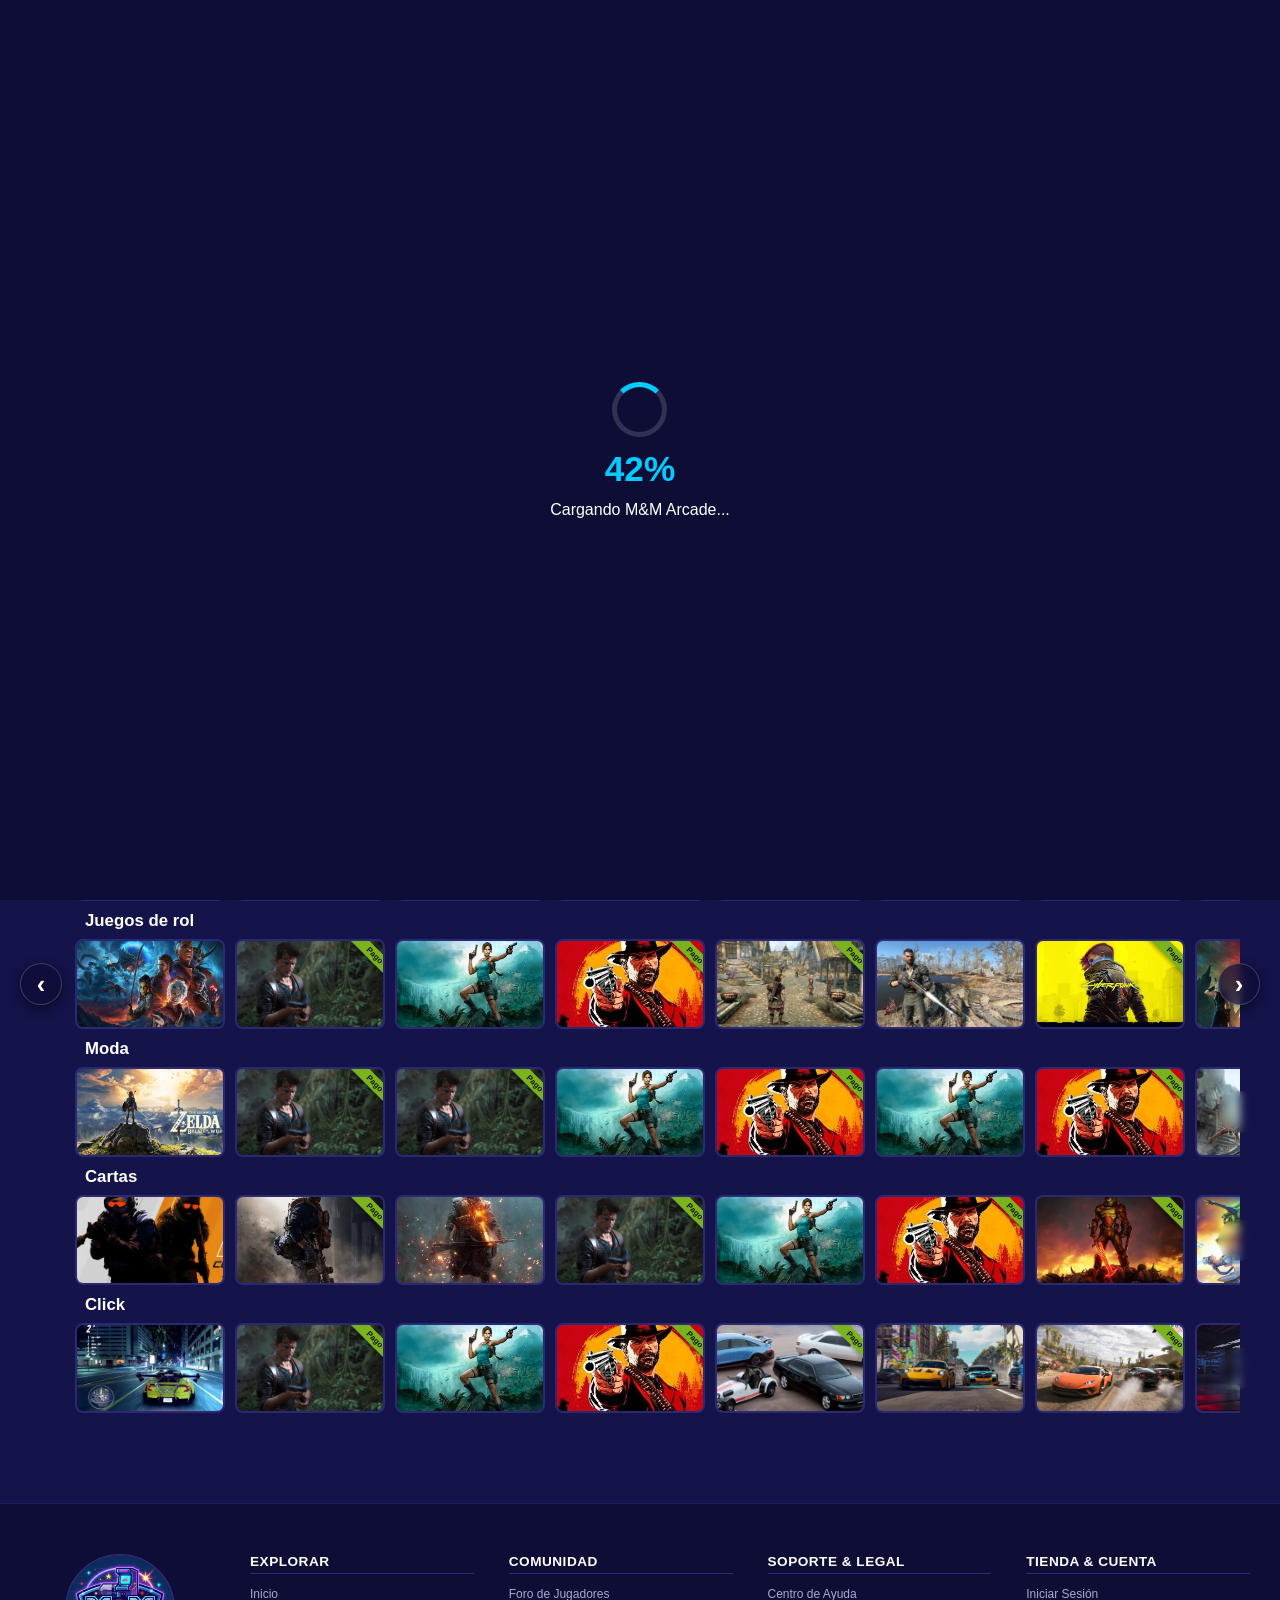
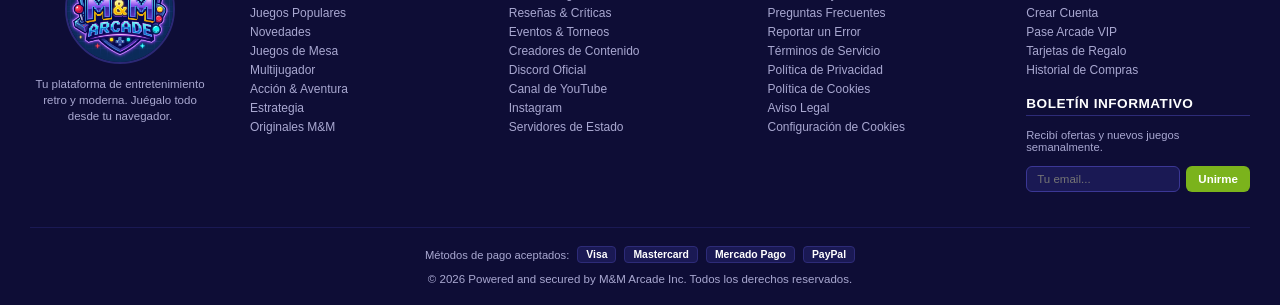
==== commit 9fd57f0c: "arreglo carrusel" ====
--- a/TP2/index.html
+++ b/TP2/index.html
@@ -251,6 +251,26 @@
           </article>
 
           <article class="game-card is-paid">
+            <img src="Assets/uncharted.jpeg" alt="Uncharted 4: A Thief's End" class="card-img">
+            <span class="badge-pago">Pago</span>
+            <div class="card-gradient-overlay"></div>
+            <span class="game-title">Uncharted 4: A Thief's End</span>
+          </article>
+
+          <article class="game-card">
+            <img src="Assets/Tomb Raider.jpeg" alt="Tomb Raider" class="card-img">
+            <div class="card-gradient-overlay"></div>
+            <span class="game-title">Tomb Raider</span>
+          </article>
+
+          <article class="game-card is-paid">
+            <img src="Assets/Red Dead Redemption 2.webp" alt="Red Dead Redemption 2" class="card-img">
+            <span class="badge-pago">Pago</span>
+            <div class="card-gradient-overlay"></div>
+            <span class="game-title">Red Dead Redemption 2</span>
+          </article>
+
+          <article class="game-card is-paid">
             <img src="Assets/Ghost of Tsushima.webp" alt="Ghost of Tsushima" class="card-img">
             <span class="badge-pago">Pago</span>
             <div class="card-gradient-overlay"></div>
@@ -296,6 +316,26 @@
           </article>
 
           <article class="game-card is-paid">
+            <img src="Assets/uncharted.jpeg" alt="Uncharted 4: A Thief's End" class="card-img">
+            <span class="badge-pago">Pago</span>
+            <div class="card-gradient-overlay"></div>
+            <span class="game-title">Uncharted 4: A Thief's End</span>
+          </article>
+
+          <article class="game-card">
+            <img src="Assets/Tomb Raider.jpeg" alt="Tomb Raider" class="card-img">
+            <div class="card-gradient-overlay"></div>
+            <span class="game-title">Tomb Raider</span>
+          </article>
+
+          <article class="game-card is-paid">
+            <img src="Assets/Red Dead Redemption 2.webp" alt="Red Dead Redemption 2" class="card-img">
+            <span class="badge-pago">Pago</span>
+            <div class="card-gradient-overlay"></div>
+            <span class="game-title">Red Dead Redemption 2</span>
+          </article>
+
+          <article class="game-card is-paid">
             <img src="Assets/Valorant.webp" alt="Valorant" class="card-img">
             <span class="badge-pago">Pago</span>
             <div class="card-gradient-overlay"></div>
@@ -359,6 +399,26 @@
             <span class="game-title">Gran Turismo</span>
           </article>
 
+          <article class="game-card is-paid">
+            <img src="Assets/uncharted.jpeg" alt="Uncharted 4: A Thief's End" class="card-img">
+            <span class="badge-pago">Pago</span>
+            <div class="card-gradient-overlay"></div>
+            <span class="game-title">Uncharted 4: A Thief's End</span>
+          </article>
+
+          <article class="game-card">
+            <img src="Assets/Tomb Raider.jpeg" alt="Tomb Raider" class="card-img">
+            <div class="card-gradient-overlay"></div>
+            <span class="game-title">Tomb Raider</span>
+          </article>
+
+          <article class="game-card is-paid">
+            <img src="Assets/Red Dead Redemption 2.webp" alt="Red Dead Redemption 2" class="card-img">
+            <span class="badge-pago">Pago</span>
+            <div class="card-gradient-overlay"></div>
+            <span class="game-title">Red Dead Redemption 2</span>
+          </article>
+
           <article class="game-card">
             <img src="Assets/Need for Speed Heat.webp" alt="Need for Speed Heat" class="card-img">
             <div class="card-gradient-overlay"></div>
@@ -416,6 +476,26 @@
           </article>
 
           <article class="game-card is-paid">
+            <img src="Assets/uncharted.jpeg" alt="Uncharted 4: A Thief's End" class="card-img">
+            <span class="badge-pago">Pago</span>
+            <div class="card-gradient-overlay"></div>
+            <span class="game-title">Uncharted 4: A Thief's End</span>
+          </article>
+
+          <article class="game-card">
+            <img src="Assets/Tomb Raider.jpeg" alt="Tomb Raider" class="card-img">
+            <div class="card-gradient-overlay"></div>
+            <span class="game-title">Tomb Raider</span>
+          </article>
+
+          <article class="game-card is-paid">
+            <img src="Assets/Red Dead Redemption 2.webp" alt="Red Dead Redemption 2" class="card-img">
+            <span class="badge-pago">Pago</span>
+            <div class="card-gradient-overlay"></div>
+            <span class="game-title">Red Dead Redemption 2</span>
+          </article>
+
+          <article class="game-card is-paid">
             <img src="Assets/Elden Ring.jpeg" alt="Elden Ring" class="card-img">
             <span class="badge-pago">Pago</span>
             <div class="card-gradient-overlay"></div>
@@ -452,6 +532,26 @@
             <img src="Assets/Persona 5 Royal.jpeg" alt="Persona 5 Royal" class="card-img">
             <div class="card-gradient-overlay"></div>
             <span class="game-title">Persona 5 Royal</span>
+          </article>
+
+          <article class="game-card is-paid">
+            <img src="Assets/uncharted.jpeg" alt="Uncharted 4: A Thief's End" class="card-img">
+            <span class="badge-pago">Pago</span>
+            <div class="card-gradient-overlay"></div>
+            <span class="game-title">Uncharted 4: A Thief's End</span>
+          </article>
+
+          <article class="game-card">
+            <img src="Assets/Tomb Raider.jpeg" alt="Tomb Raider" class="card-img">
+            <div class="card-gradient-overlay"></div>
+            <span class="game-title">Tomb Raider</span>
+          </article>
+
+          <article class="game-card is-paid">
+            <img src="Assets/Red Dead Redemption 2.webp" alt="Red Dead Redemption 2" class="card-img">
+            <span class="badge-pago">Pago</span>
+            <div class="card-gradient-overlay"></div>
+            <span class="game-title">Red Dead Redemption 2</span>
           </article>
 
           <article class="game-card">
@@ -492,6 +592,26 @@
             <span class="game-title">Uncharted 4: A Thief's End</span>
           </article>
 
+          <article class="game-card is-paid">
+            <img src="Assets/uncharted.jpeg" alt="Uncharted 4: A Thief's End" class="card-img">
+            <span class="badge-pago">Pago</span>
+            <div class="card-gradient-overlay"></div>
+            <span class="game-title">Uncharted 4: A Thief's End</span>
+          </article>
+
+          <article class="game-card">
+            <img src="Assets/Tomb Raider.jpeg" alt="Tomb Raider" class="card-img">
+            <div class="card-gradient-overlay"></div>
+            <span class="game-title">Tomb Raider</span>
+          </article>
+
+          <article class="game-card is-paid">
+            <img src="Assets/Red Dead Redemption 2.webp" alt="Red Dead Redemption 2" class="card-img">
+            <span class="badge-pago">Pago</span>
+            <div class="card-gradient-overlay"></div>
+            <span class="game-title">Red Dead Redemption 2</span>
+          </article>
+
           <article class="game-card">
             <img src="Assets/Tomb Raider.jpeg" alt="Tomb Raider" class="card-img">
             <div class="card-gradient-overlay"></div>
@@ -576,6 +696,26 @@
           </article>
 
           <article class="game-card is-paid">
+            <img src="Assets/uncharted.jpeg" alt="Uncharted 4: A Thief's End" class="card-img">
+            <span class="badge-pago">Pago</span>
+            <div class="card-gradient-overlay"></div>
+            <span class="game-title">Uncharted 4: A Thief's End</span>
+          </article>
+
+          <article class="game-card">
+            <img src="Assets/Tomb Raider.jpeg" alt="Tomb Raider" class="card-img">
+            <div class="card-gradient-overlay"></div>
+            <span class="game-title">Tomb Raider</span>
+          </article>
+
+          <article class="game-card is-paid">
+            <img src="Assets/Red Dead Redemption 2.webp" alt="Red Dead Redemption 2" class="card-img">
+            <span class="badge-pago">Pago</span>
+            <div class="card-gradient-overlay"></div>
+            <span class="game-title">Red Dead Redemption 2</span>
+          </article>
+
+          <article class="game-card is-paid">
             <img src="Assets/DOOM Eternal.webp" alt="DOOM Eternal" class="card-img">
             <span class="badge-pago">Pago</span>
             <div class="card-gradient-overlay"></div>
@@ -637,6 +777,26 @@
             <img src="Assets/Forza Horizon.webp" alt="Forza Horizon" class="card-img">
             <div class="card-gradient-overlay"></div>
             <span class="game-title">Forza Horizon</span>
+          </article>
+
+          <article class="game-card is-paid">
+            <img src="Assets/uncharted.jpeg" alt="Uncharted 4: A Thief's End" class="card-img">
+            <span class="badge-pago">Pago</span>
+            <div class="card-gradient-overlay"></div>
+            <span class="game-title">Uncharted 4: A Thief's End</span>
+          </article>
+
+          <article class="game-card">
+            <img src="Assets/Tomb Raider.jpeg" alt="Tomb Raider" class="card-img">
+            <div class="card-gradient-overlay"></div>
+            <span class="game-title">Tomb Raider</span>
+          </article>
+
+          <article class="game-card is-paid">
+            <img src="Assets/Red Dead Redemption 2.webp" alt="Red Dead Redemption 2" class="card-img">
+            <span class="badge-pago">Pago</span>
+            <div class="card-gradient-overlay"></div>
+            <span class="game-title">Red Dead Redemption 2</span>
           </article>
 
           <article class="game-card is-paid">
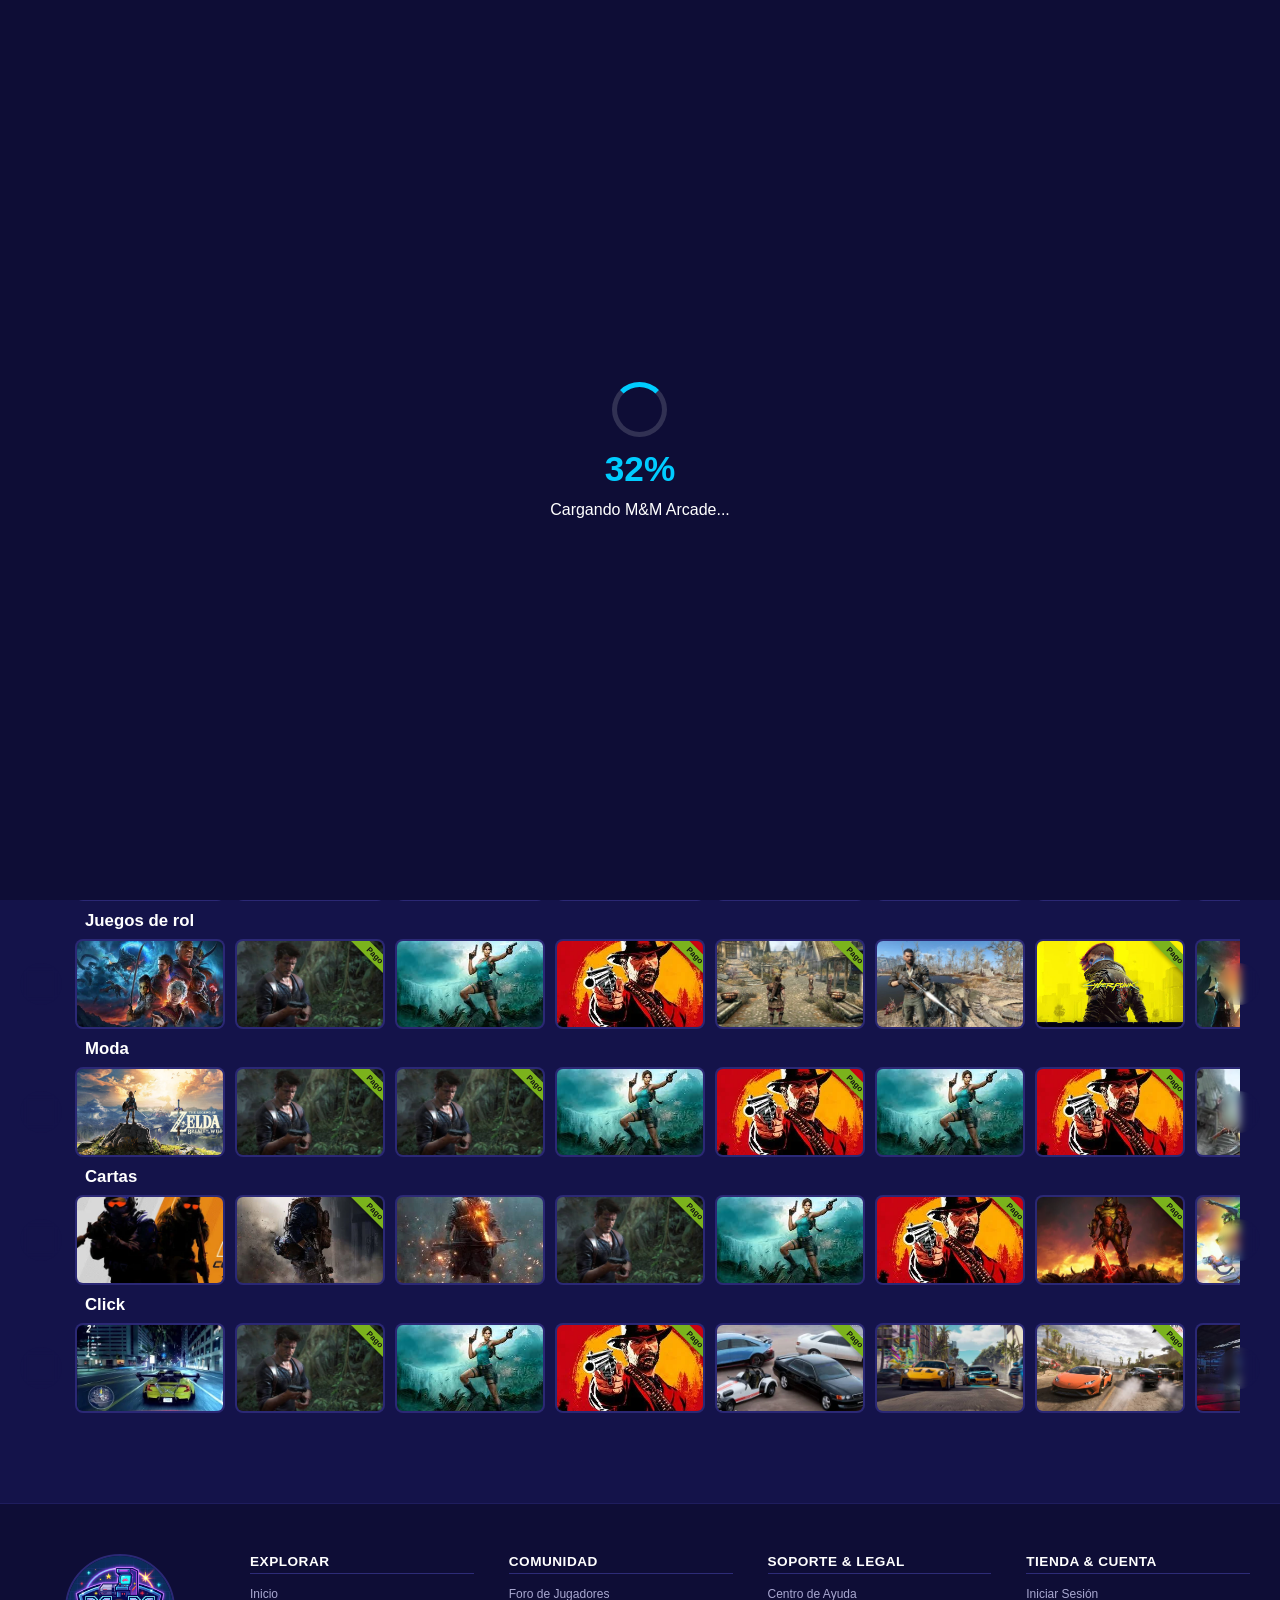
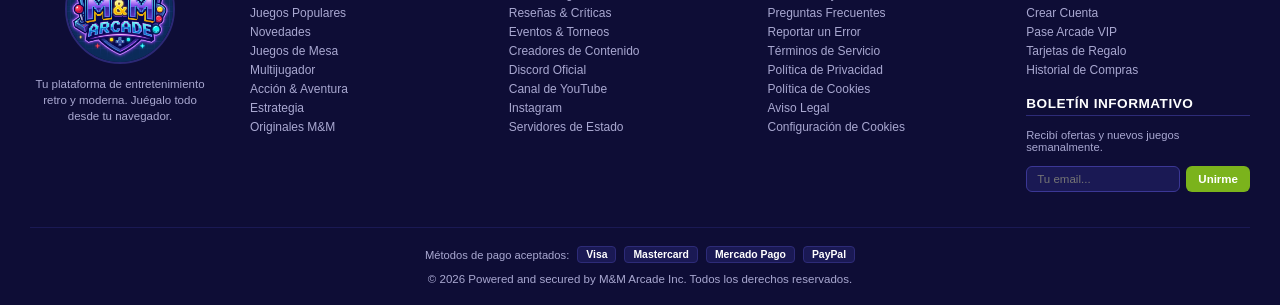
==== commit f9e424d7: "mas correciones carrusel" ====
--- a/TP2/index.html
+++ b/TP2/index.html
@@ -433,6 +433,26 @@
           </article>
 
           <article class="game-card is-paid">
+            <img src="Assets/Burnout Paradise Remastered.jpeg" alt="Burnout Paradise Remastered" class="card-img">
+            <span class="badge-pago">Pago</span>
+            <div class="card-gradient-overlay"></div>
+            <span class="game-title">Burnout Paradise Remastered</span>
+          </article>
+
+          <article class="game-card is-paid">
+            <img src="Assets/Need for Speed Most Wanted.webp" alt="Need for Speed Most Wanted" class="card-img">
+            <span class="badge-pago">Pago</span>
+            <div class="card-gradient-overlay"></div>
+            <span class="game-title">Need for Speed Most Wanted</span>
+          </article>
+
+          <article class="game-card">
+            <img src="Assets/The Crew Motorfest.jpeg" alt="The Crew Motorfest" class="card-img">
+            <div class="card-gradient-overlay"></div>
+            <span class="game-title">The Crew Motorfest</span>
+          </article>
+
+          <article class="game-card is-paid">
             <img src="Assets/Need for Speed Most Wanted.webp" alt="Need for Speed Most Wanted" class="card-img">
             <span class="badge-pago">Pago</span>
             <div class="card-gradient-overlay"></div>
@@ -810,6 +830,26 @@
             <img src="Assets/Need for Speed Heat.webp" alt="Need for Speed Heat" class="card-img">
             <div class="card-gradient-overlay"></div>
             <span class="game-title">Need for Speed Heat</span>
+          </article>
+
+          <article class="game-card is-paid">
+            <img src="Assets/Burnout Paradise Remastered.jpeg" alt="Burnout Paradise Remastered" class="card-img">
+            <span class="badge-pago">Pago</span>
+            <div class="card-gradient-overlay"></div>
+            <span class="game-title">Burnout Paradise Remastered</span>
+          </article>
+
+          <article class="game-card is-paid">
+            <img src="Assets/Need for Speed Most Wanted.webp" alt="Need for Speed Most Wanted" class="card-img">
+            <span class="badge-pago">Pago</span>
+            <div class="card-gradient-overlay"></div>
+            <span class="game-title">Need for Speed Most Wanted</span>
+          </article>
+
+          <article class="game-card">
+            <img src="Assets/The Crew Motorfest.jpeg" alt="The Crew Motorfest" class="card-img">
+            <div class="card-gradient-overlay"></div>
+            <span class="game-title">The Crew Motorfest</span>
           </article>
 
           <article class="game-card is-paid">
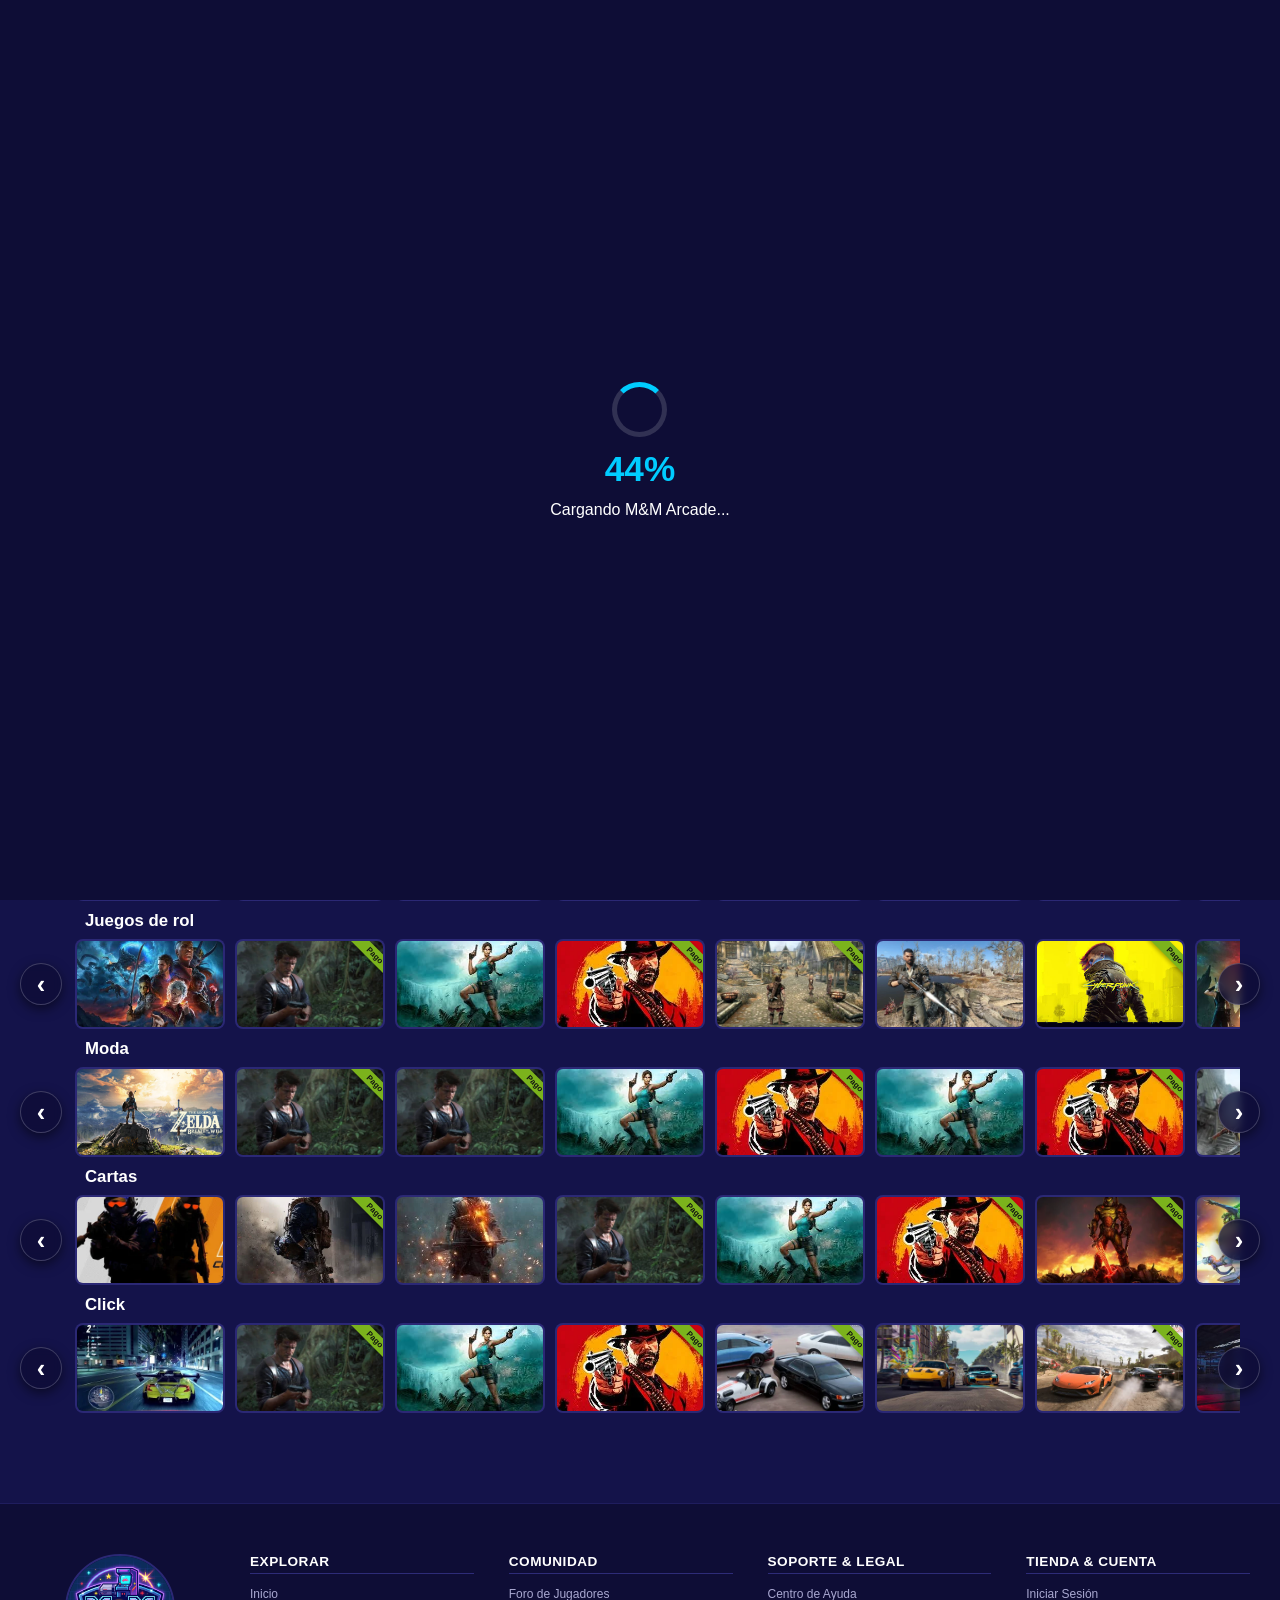
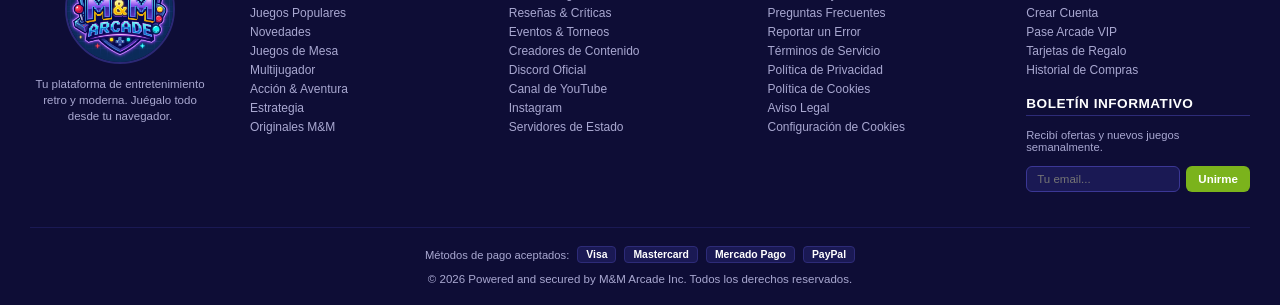
==== commit e2ff3188: "arreglos responsive" ====
--- a/TP2/index.html
+++ b/TP2/index.html
@@ -76,7 +76,7 @@
 
   <nav class="side-menu-nav">
     <ul>
-      <li><a href="#"><img src="Assets/Iconos/home.png" alt="Inicio" class="menu-icon-img">Inicio</a></li>
+      <li><a href="index.html"><img src="Assets/Iconos/home.png" alt="Inicio" class="menu-icon-img">Inicio</a></li>
       <li><a href="#"><img src="Assets/Iconos/recientes.png" alt="Recientes" class="menu-icon-img">Recientes</a></li>
       <li><a href="#"><img src="Assets/Iconos/nuevos.png" alt="Nuevos" class="menu-icon-img">Nuevos</a></li>
       <li><a href="#"><img src="Assets/Iconos/moda.png" alt="De moda" class="menu-icon-img">De moda</a></li>
@@ -88,7 +88,6 @@
 
     <hr class="menu-divider">
 
-    <!-- INICIO DE EDICIÓN: VÍNCULOS HASH A LOS IDS DE LAS SECCIONES DE CATEGORÍA -->
     <ul class="categories-list">
       <li><a href="#cat-aventura">Aventura</a></li>
       <li><a href="#cat-disparos">Disparos</a></li>
@@ -98,7 +97,7 @@
       <li><a href="#cat-cartas">Cartas</a></li>
       <li><a href="#cat-click">Click</a></li>
     </ul>
-    <!-- FIN DE EDICIÓN: VÍNCULOS HASH A LOS IDS DE LAS SECCIONES DE CATEGORÍA -->
+
   </nav>
 </aside>
 
@@ -173,8 +172,7 @@
       <div class="carousel-wrapper">
         <button class="carousel-arrow left-arrow btn-hover-2">&#8249;</button>
 
-        <div class="category-cards-container" id="api-games-container">
-        </div>
+        <div class="category-cards-container" id="api-games-container"></div>
 
         <button class="carousel-arrow right-arrow btn-hover-2">&#8250;</button>
       </div>
--- a/TP2/css/styles.css
+++ b/TP2/css/styles.css
@@ -172,7 +172,7 @@
     display: flex;
     align-items: center;
     justify-content: center;
-    perspective: 600px; /* PERMITE EL EFECTO 3D DE GIRO */
+    perspective: 600px; /* PERMITE EL EFECTO 3D DE GIRO, sirve como efecto de fuga */
   }
   
   .user-avatar-img {
@@ -188,7 +188,8 @@
   .user-avatar-btn:hover .user-avatar-img {
     border-color: var(--primary-green, #7bb31c);
     box-shadow: 0 0 12px rgba(123, 179, 28, 0.7);
-    animation: arcadeCoinFlip 0.6s cubic-bezier(0.4, 0, 0.2, 1);
+    animation: arcadeCoinFlip 0.6s cubic-bezier(0.4, 0, 0.2, 1) /* reverse */; 
+                                    /* estos 4 valores controlan la curva de velocidad en X e Y */
   }
   
   
@@ -202,7 +203,7 @@
       box-shadow: 0 0 20px rgba(0, 204, 255, 0.9);
     }
     80% {
-      transform: rotateY(360deg) scale(0.92) skewY(2deg);
+      transform: rotateY(360deg) scale(0.92) skewY(2deg); /* aca el scale funciona como efecto rebote */
     }
     100% {
       transform: rotateY(360deg) scale(1) skewY(0deg);
@@ -424,7 +425,7 @@
   .carousel-arrow {
     position: absolute;
     top: 50%;
-    transform: translateY(-50%);
+    transform: translateY(-50%); /* aca lo pusimos para que quede alineada a la card */
     z-index: 15;
     width: 42px;
     height: 42px;
@@ -450,7 +451,7 @@
     background-color: var(--bg-header);
     border-color: #00ccff;
     color: #00ccff;
-    transform: translateY(-50%) scale(1.08);
+    transform: translateY(-50%) scale(1.08); /* aca mantenemos la alineacion */
   }
   
   /* =========================================================
@@ -628,7 +629,7 @@
     width: 100vw;
     height: 100vh;
     background-color: #0e0d36;
-    z-index: 9999;
+    z-index: 9999; /*desgina la profundidad*/
     display: flex;
     align-items: center;
     justify-content: center;
@@ -649,11 +650,13 @@
     border: 5px solid rgba(255, 255, 255, 0.15);
     border-top-color: #00ccff;
     border-radius: 50%;
-    animation: spinLoader 0.9s linear infinite;
+    animation: spinLoader 0.9s linear infinite; /* duracion animacion, acelaracion lineal y bucle es infinito */
   }
   
   @keyframes spinLoader {
-    to { transform: rotate(360deg); }
+    from /* 0% */ { transform: rotate(0deg); } /* esta linea se puede saltear */
+    to /* 100% */{ transform: rotate(360deg); }
+    /* todo el bloque anterior define que la animacion de la ruedita da una vuelta completa */
   }
   
   .loader-percent {
@@ -685,22 +688,58 @@
   }
   
   @media (max-width: 768px) {
+    /* 1. Ocultar el Fat Footer completo en Mobile */
+    .fat-footer {
+      display: none !important;
+    }
+  
+    /* 2. Navbar full width con búsqueda centrada */
     .navbar-container {
-      grid-template-columns: auto 1fr auto;
-      padding: 10px 16px;
-    }
-    .search-box { max-width: 180px; }
-    
-    .footer-container {
-      flex-direction: column;
+      display: flex;
       align-items: center;
-    }
-    .footer-brand-col {
+      justify-content: space-between;
+      padding: 0 12px;
+      gap: 8px;
       width: 100%;
     }
-    .footer-links-grid {
-      grid-template-columns: repeat(2, 1fr);
-      gap: 20px;
+  
+    .nav-left {
+      gap: 8px;
+      flex-shrink: 0;
+    }
+  
+    /* Ocultamos el texto "M&M Arcade" para liberar espacio */
+    .logo-text {
+      display: none !important;
+    }
+  
+    /* La barra de búsqueda ocupa todo el espacio central */
+    .nav-center {
+      flex: 1;
+      display: flex;
+      justify-content: center;
+      /* Les da margen a los lados para despegarse del icono hamburguesa y el avatar */
+      margin: 0 12px; 
+    }
+  
+    .search-box {
       width: 100%;
+      /* Limitamos el ancho para que respire más el centro */
+      max-width: 180px; 
+    }
+  
+    .search-input {
+      padding: 6px 12px 6px 30px;
+      font-size: 0.8rem;
+    }
+  
+    .search-icon-img {
+      left: 10px;
+      width: 15px;
+      height: 15px;
+    }
+  
+    .nav-right {
+      flex-shrink: 0;
     }
   }
--- a/TP2/css/index.css
+++ b/TP2/css/index.css
@@ -31,35 +31,36 @@
     overflow: visible;
   }
   
+  /* tiene una animacion basada en transiciones (no en keyframe) */
   .hero-card {
-    position: absolute; /* Mantiene las tarjetas superpuestas en el carrusel 3D */
+    position:absolute; /* Mantiene las tarjetas superpuestas en el carrusel 3D */
     width: 420px;
     height: 230px;
     background-color: var(--bg-card);
     border-radius: 14px;
-    cursor: pointer;
+    cursor: pointer; /* cambia el icono del mouse */
     overflow: hidden;
     border: 2px solid transparent;
-    transition: transform 0.5s cubic-bezier(0.4, 0, 0.2, 1), 
+    transition: transform 0.5s cubic-bezier(0.4, 0, 0.2, 1), /* de vuelta aceleracion medida en X e Y */
                 opacity 0.5s ease, 
                 filter 0.5s ease, 
                 box-shadow 0.5s ease,
                 border-color 0.25s ease,
-                z-index 0.5s step-end;
+                z-index 0.5s ease;
   }
   
   .hero-card.pos-left {
     transform: translateX(-340px) scale(0.82) rotateY(10deg);
     opacity: 0.65;
     filter: brightness(0.7);
-    z-index: 2;
+    z-index: 2; /* le da la superposicion (profundidad) */
   }
   
   .hero-card.pos-center {
-    transform: translateX(0px) scale(1.05) rotateY(0deg) translateZ(20px);
+    transform: translateX(0px) scale(1.05) rotateY(0deg) translateZ(20px); /* el rotateY sirve para darle el efecto 3D */
     opacity: 1;
     filter: brightness(1);
-    z-index: 10;
+    z-index: 10; /* le da la superposicion (profundidad) */
     box-shadow: 0 10px 30px rgba(0, 0, 0, 0.6), 0 0 18px rgba(0, 204, 255, 0.35);
   }
   
@@ -67,7 +68,7 @@
     transform: translateX(340px) scale(0.82) rotateY(-10deg);
     opacity: 0.65;
     filter: brightness(0.7);
-    z-index: 2;
+    z-index: 2; /* le da la superposicion (profundidad) */
   }
   
   /* EFECTO HOVER EN LAS TARJETAS DEL HERO */
@@ -85,8 +86,8 @@
     transform: translateX(0px) scale(1.08) rotateY(0deg) translateZ(30px);
   }
   
-  .hero-carousel-section .left-arrow { left: 10px; z-index: 20; }
-  .hero-carousel-section .right-arrow { right: 10px; z-index: 20; }
+  .hero-carousel-section .left-arrow { left: 125px; z-index: 20; }
+  .hero-carousel-section .right-arrow { right: 125px; z-index: 20; }
   
   
   /* =========================================================
@@ -172,7 +173,7 @@
     z-index: 6;
     opacity: 0;
     transition: opacity 0.25s ease;
-    text-shadow: 
+    text-shadow: /* se hizo asi para darle el borde a las letras de arriba-izquierda,arriba-izquierda,abajo-izquierda,abajo-derecha */
       -1px -1px 0 #000,  
        1px -1px 0 #000,
       -1px  1px 0 #000,
@@ -194,12 +195,60 @@
   /* =========================================================
      DISEÑO RESPONSIVO (MÓVILES Y TABLETS)
      ========================================================= */
-  @media (max-width: 768px) {
-    .hero-carousel-section .carousel-wrapper { height: 180px; padding: 0 20px; }
-    .hero-card { width: 240px; height: 140px; }
-    .hero-card.pos-left { transform: translateX(-160px) scale(0.8) rotateY(8deg); }
-    .hero-card.pos-right { transform: translateX(160px) scale(0.8) rotateY(-8deg); }
-    .category-title { margin-left: 20px; }
-    .category-cards-container { padding: 6px 20px; }
-    .game-card { width: 130px; min-width: 130px; height: 80px; }
+     
+    @media (max-width: 768px) {
+    /* 1. Ajustes del Carrusel Principal (Hero 3D) */
+    .hero-carousel-section .carousel-wrapper { 
+      height: 160px; 
+      padding: 0 10px; 
+    }
+  
+    /* Tarjetas más chicas */
+    .hero-card { 
+      width: 200px; 
+      height: 120px; 
+    }
+  
+    /* Menor desplazamiento lateral */
+    .hero-card.pos-left { 
+      transform: translateX(-110px) scale(0.78) rotateY(8deg); 
+    }
+  
+    .hero-card.pos-right { 
+      transform: translateX(110px) scale(0.78) rotateY(-8deg); 
+    }
+  
+    /* Flechas hacia los bordes exteriores */
+    .hero-carousel-section .left-arrow { 
+      left: 4px !important; 
+      z-index: 25; 
+    }
+  
+    .hero-carousel-section .right-arrow { 
+      right: 4px !important; 
+      z-index: 25; 
+    }
+  
+    .carousel-arrow {
+      width: 32px;
+      height: 32px;
+      font-size: 1.2rem;
+    }
+  
+    /* 2. Ajustes para los Carruseles de Categorías */
+    .category-title { 
+      margin-left: 12px; 
+      font-size: 0.95rem;
+    }
+  
+    /* Sacamos los bordes laterales gigantes */
+    .category-cards-container { 
+      padding: 6px 10px; 
+    }
+  
+    .game-card { 
+      width: 120px; 
+      min-width: 120px; 
+      height: 75px; 
+    }
   }
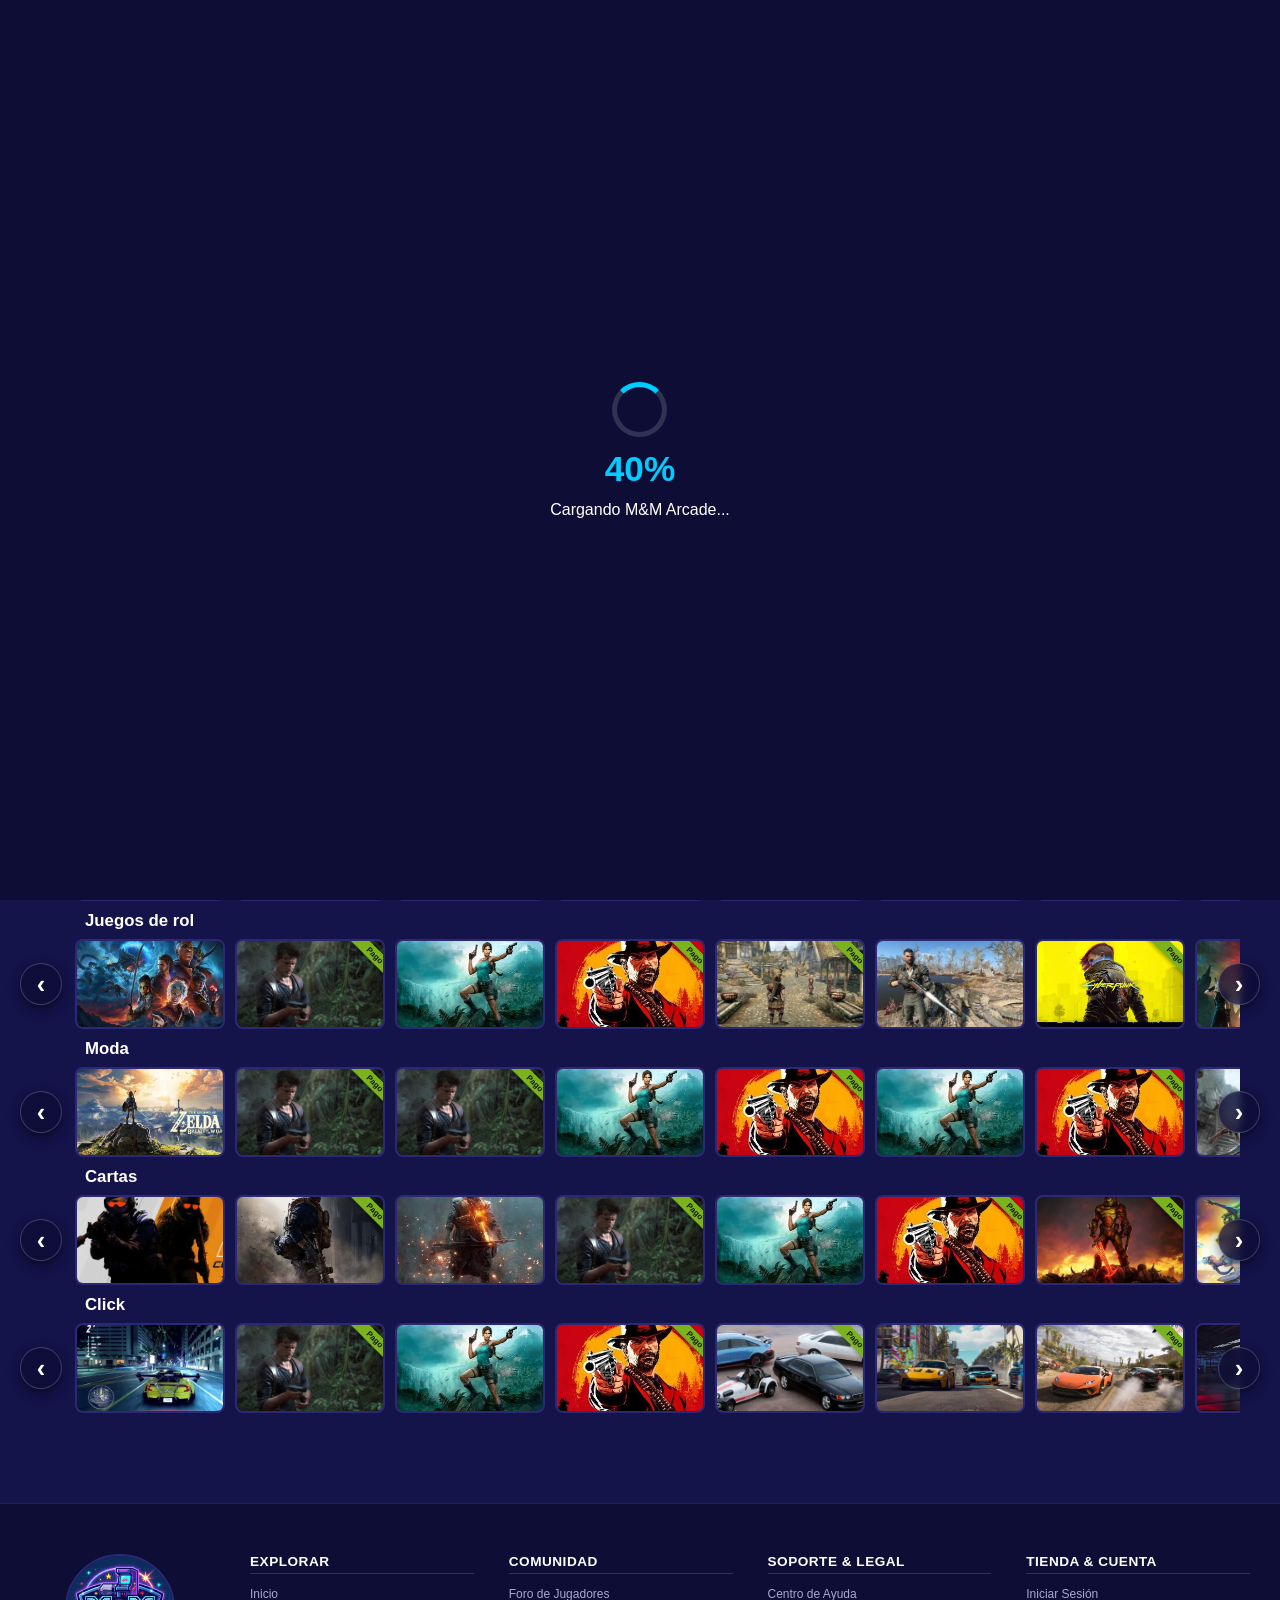
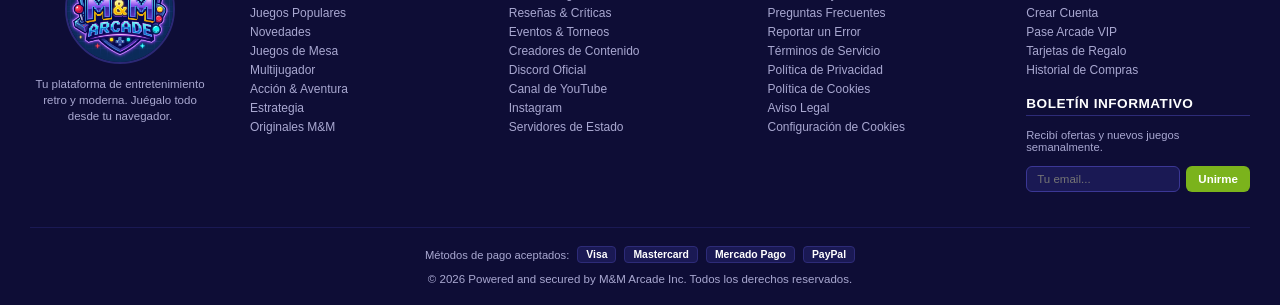
==== commit c0f5067e: "juego blocka" ====
--- a/TP2/index.html
+++ b/TP2/index.html
@@ -134,32 +134,31 @@
        ========================================================= -->
 
   <main class="main-content">
-
     <!-- Carrusel Principal (Tarjetas Horizontales Destacadas) -->
     <section class="hero-carousel-section">
       <div class="carousel-wrapper">
         <button class="carousel-arrow left-arrow" id="heroLeftArrow">&#8249;</button>
-    
+
         <div class="hero-cards-container" id="heroCardsContainer">
-          <article class="hero-card pos-left">
-            <img src="Assets/caratula.png" alt="Juego Destacado 1" class="card-img">
-            <div class="card-gradient-overlay"></div>
-            <span class="game-title">Peg solitarie: Edicion Tomb Rider</span>
-          </article>
-    
-          <article class="hero-card pos-center">
-            <img src="Assets/caratula.png" alt="Juego Destacado 2" class="card-img">
-            <div class="card-gradient-overlay"></div>
-            <span class="game-title">Peg solitarie: Edicion Tomb Rider</span>
-          </article>
-    
-          <article class="hero-card pos-right">
-            <img src="Assets/caratula.png" alt="Juego Destacado 3" class="card-img">
-            <div class="card-gradient-overlay"></div>
-            <span class="game-title">Peg solitarie: Edicion Tomb Rider</span>
+          <article class="hero-card pos-left" data-url="juego.html">
+            <img src="Assets/caratula.png" alt="Peg Solitaire: Edición Tomb Raider" class="card-img">
+            <div class="card-gradient-overlay"></div>
+            <span class="game-title">Peg solitaire: Edición Tomb Raider</span>
+          </article>
+
+          <article class="hero-card pos-center" data-url="blocka.html">
+            <img src="Assets/blocka/blockaCaratula.jpeg" alt="Blocka" class="card-img">
+            <div class="card-gradient-overlay"></div>
+            <span class="game-title">Blocka</span>
+          </article>
+
+          <article class="hero-card pos-right" data-url="juego.html">
+            <img src="Assets/caratula.png" alt="Peg Solitaire: Edición Tomb Raider" class="card-img">
+            <div class="card-gradient-overlay"></div>
+            <span class="game-title">Peg solitaire: Edición Tomb Raider</span>
           </article>
         </div>
-    
+
         <button class="carousel-arrow right-arrow" id="heroRightArrow">&#8250;</button>
       </div>
     </section>
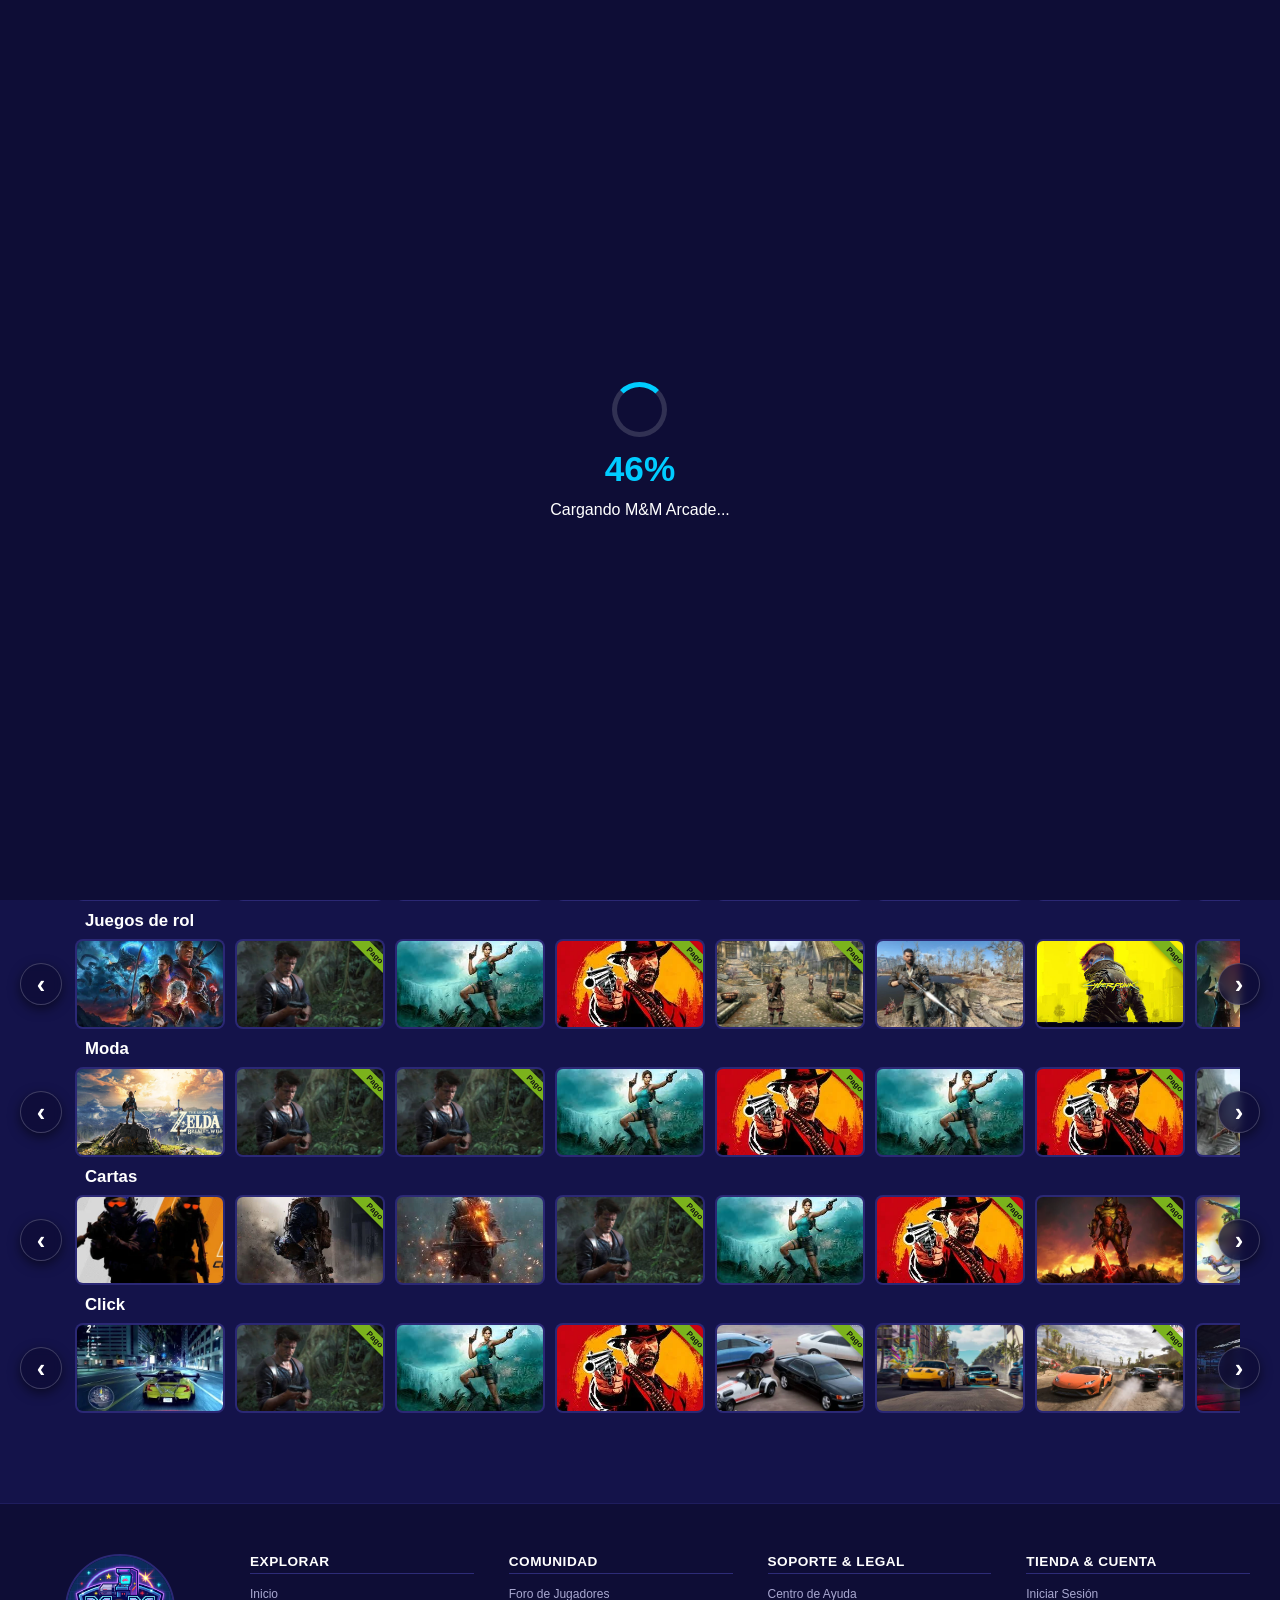
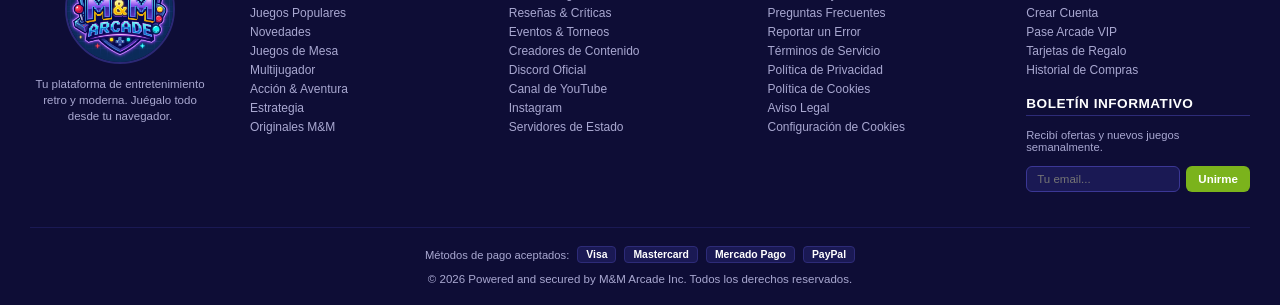
==== commit 668ca921: "mas cambios al juego superman" ====
--- a/TP2/index.html
+++ b/TP2/index.html
@@ -152,7 +152,7 @@
             <span class="game-title">Blocka</span>
           </article>
 
-          <article class="hero-card pos-right" data-url="juego.html">
+          <article class="hero-card pos-right" data-url="superman.html">
             <img src="Assets/caratula.png" alt="Peg Solitaire: Edición Tomb Raider" class="card-img">
             <div class="card-gradient-overlay"></div>
             <span class="game-title">Peg solitaire: Edición Tomb Raider</span>
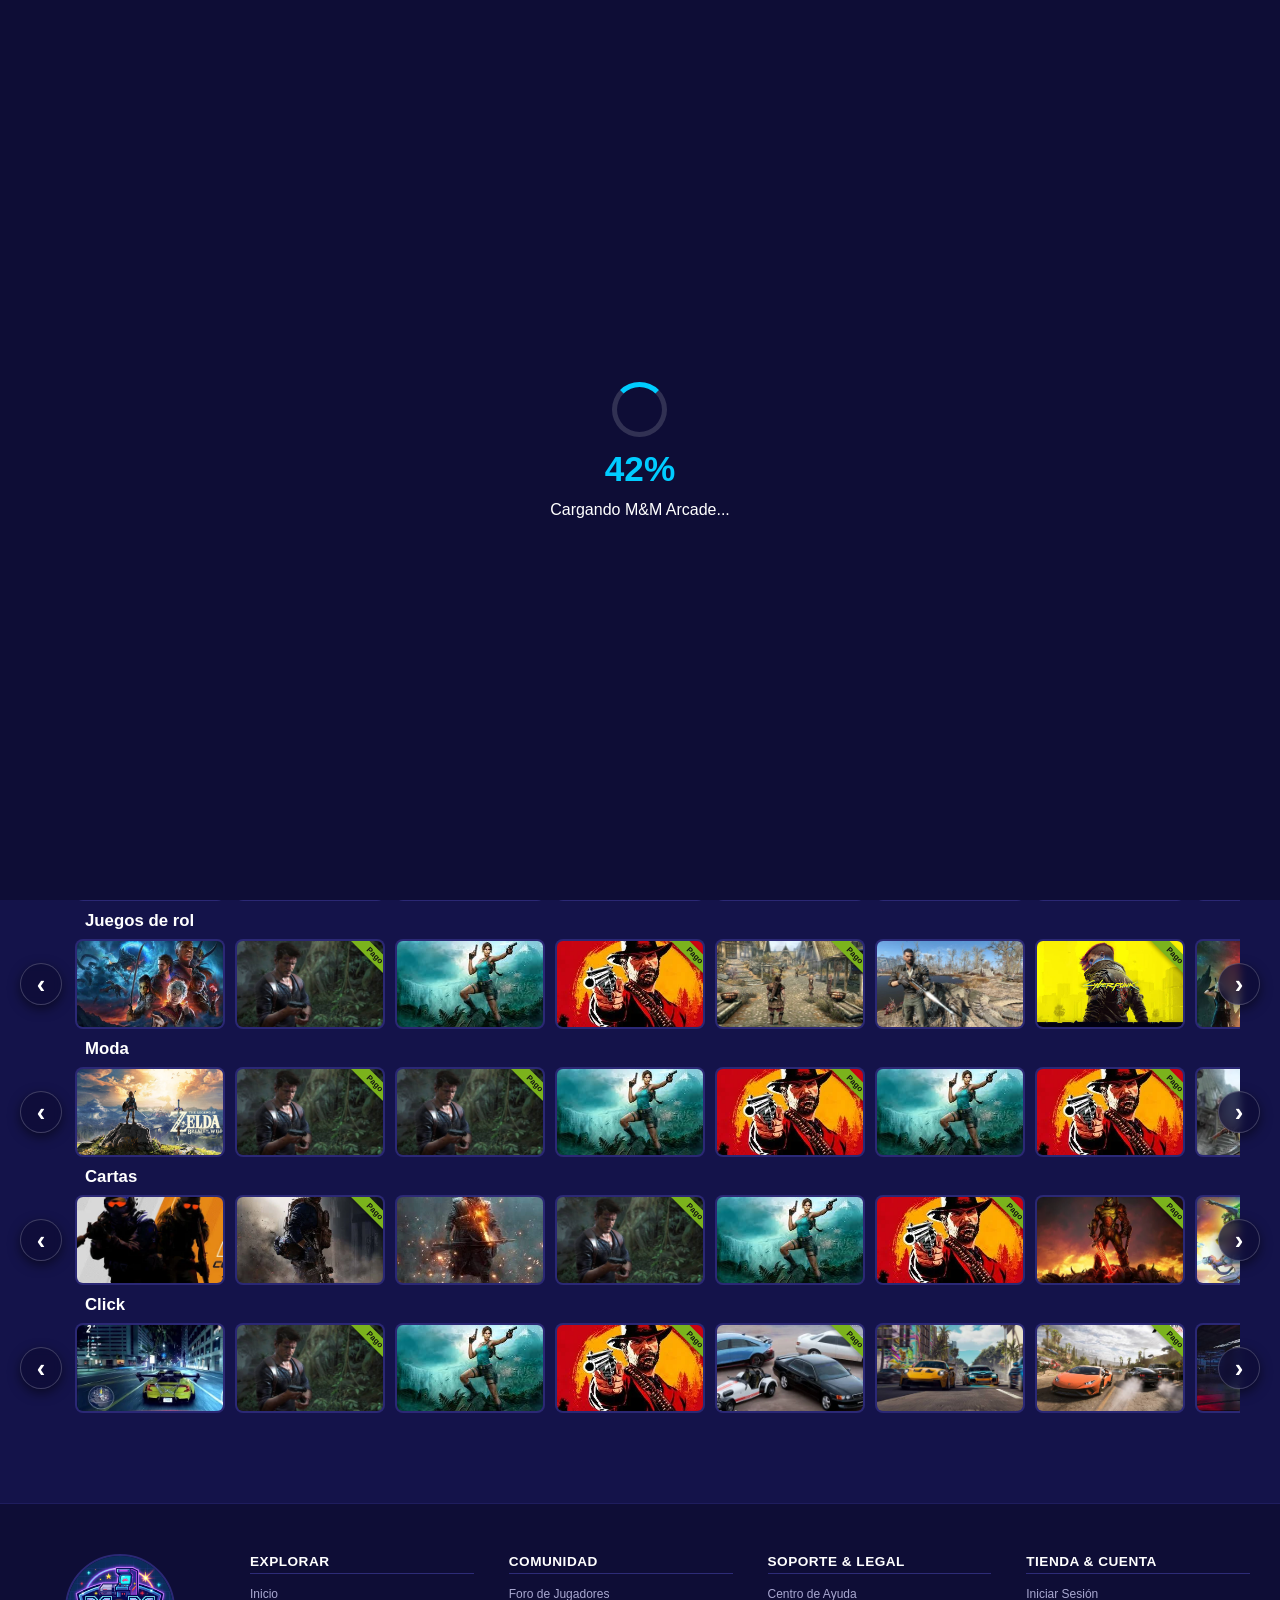
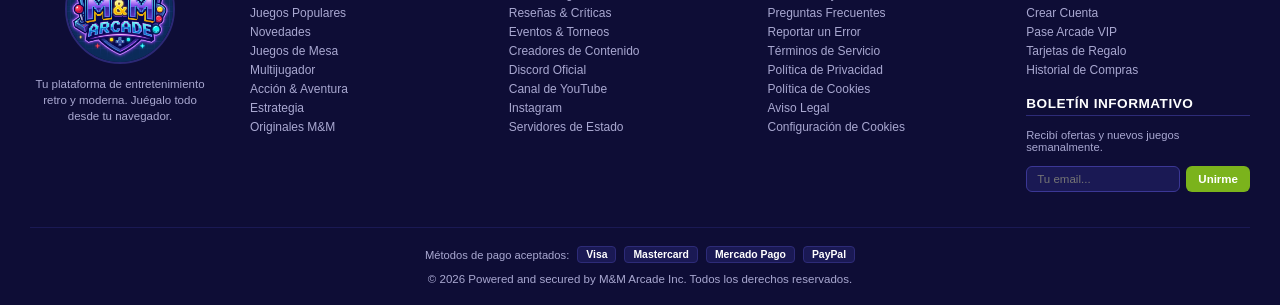
==== commit 74b18e91: "agrego cambios" ====
--- a/TP2/index.html
+++ b/TP2/index.html
@@ -146,16 +146,16 @@
             <span class="game-title">Peg solitaire: Edición Tomb Raider</span>
           </article>
 
-          <article class="hero-card pos-center" data-url="blocka.html">
+          <article class="hero-card pos-center" data-url="superman.html">
+            <img src="Assets/superman/portadaSuperman.jpeg" alt="Superman vs Espejo" class="card-img">
+            <div class="card-gradient-overlay"></div>
+            <span class="game-title">Peg solitaire: Edición Tomb Raider</span>
+          </article>
+
+          <article class="hero-card pos-right" data-url="blocka.html">
             <img src="Assets/blocka/blockaCaratula.jpeg" alt="Blocka" class="card-img">
             <div class="card-gradient-overlay"></div>
             <span class="game-title">Blocka</span>
-          </article>
-
-          <article class="hero-card pos-right" data-url="superman.html">
-            <img src="Assets/caratula.png" alt="Peg Solitaire: Edición Tomb Raider" class="card-img">
-            <div class="card-gradient-overlay"></div>
-            <span class="game-title">Peg solitaire: Edición Tomb Raider</span>
           </article>
         </div>
 
